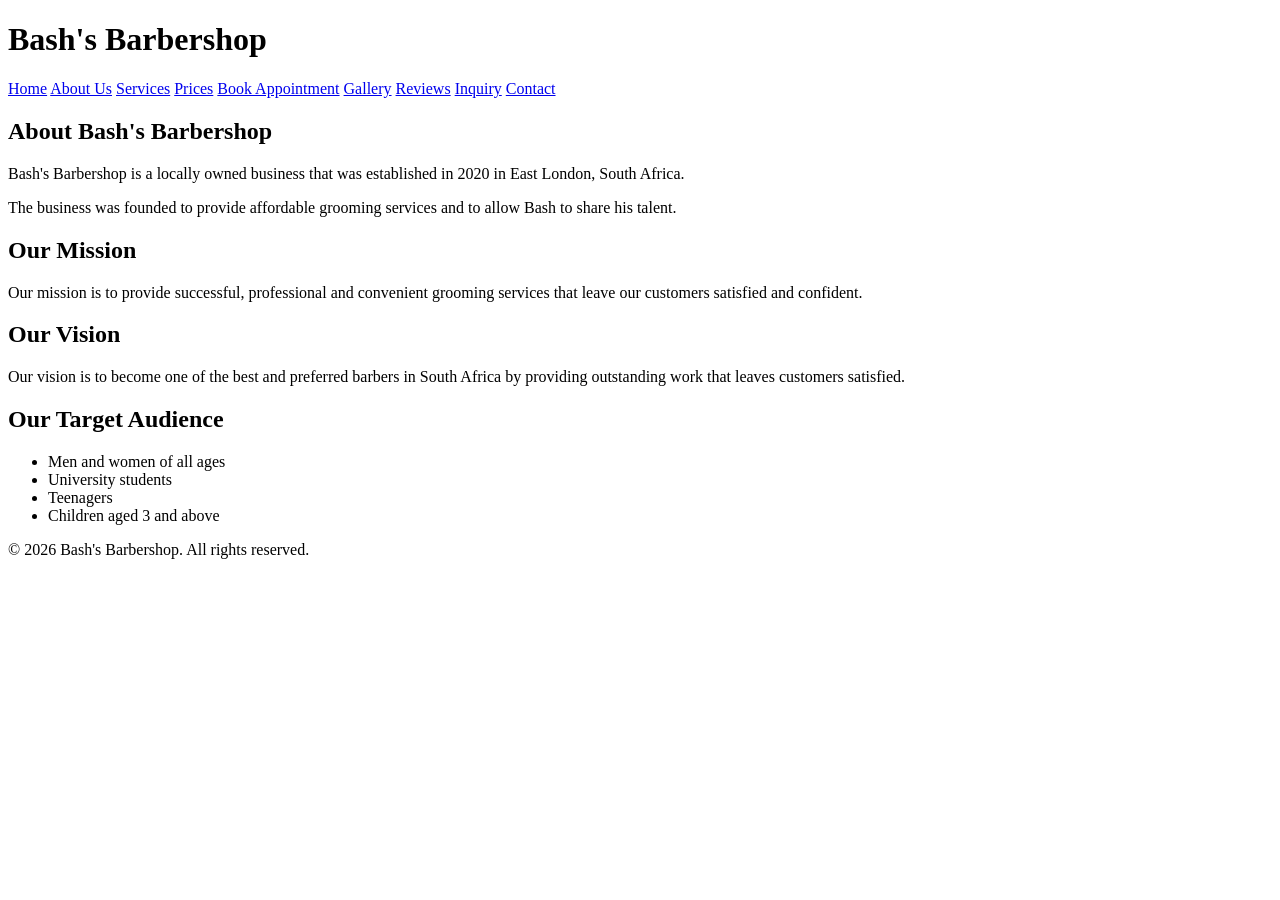
==== Pages/about.html @ 69f7e658 "fixed file paths" ====
<!DOCTYPE html>
<html lang="en">
<head>
    <meta charset="UTF-8">
    <meta name="viewport" content="width=device-width, initial-scale=1.0">
    <title>About Us | Bash's Barbershop</title>

    <link rel="stylesheet" href="../css/style.css">
</head>

<body>

    <header>
        <h1>Bash's Barbershop</h1>

        <nav>
            <a href="../index.html">Home</a>
            <a href="./about.html">About Us</a>
            <a href="./services.html">Services</a>
            <a href="./price.html">Prices</a>
            <a href="./appointment.html">Book Appointment</a>
            <a href="./gallery.html">Gallery</a>
            <a href="./reviews.html">Reviews</a>
            <a href="./inquiry.html">Inquiry</a>
            <a href="./contact.html">Contact</a>
        </nav>
    </header>

    <main>

        <section>
            <h2>About Bash's Barbershop</h2>

            <p>
                Bash's Barbershop is a locally owned business that was
                established in 2020 in East London, South Africa.
            </p>

            <p>
                The business was founded to provide affordable grooming
                services and to allow Bash to share his talent.
            </p>
        </section>

        <section>
            <h2>Our Mission</h2>

            <p>
                Our mission is to provide successful, professional and
                convenient grooming services that leave our customers
                satisfied and confident.
            </p>
        </section>

        <section>
            <h2>Our Vision</h2>

            <p>
                Our vision is to become one of the best and preferred
                barbers in South Africa by providing outstanding work
                that leaves customers satisfied.
            </p>
        </section>

        <section>
            <h2>Our Target Audience</h2>

            <ul>
                <li>Men and women of all ages</li>
                <li>University students</li>
                <li>Teenagers</li>
                <li>Children aged 3 and above</li>
            </ul>
        </section>

    </main>

    <footer>
        <p>&copy; 2026 Bash's Barbershop. All rights reserved.</p>
    </footer>

</body>
</html>
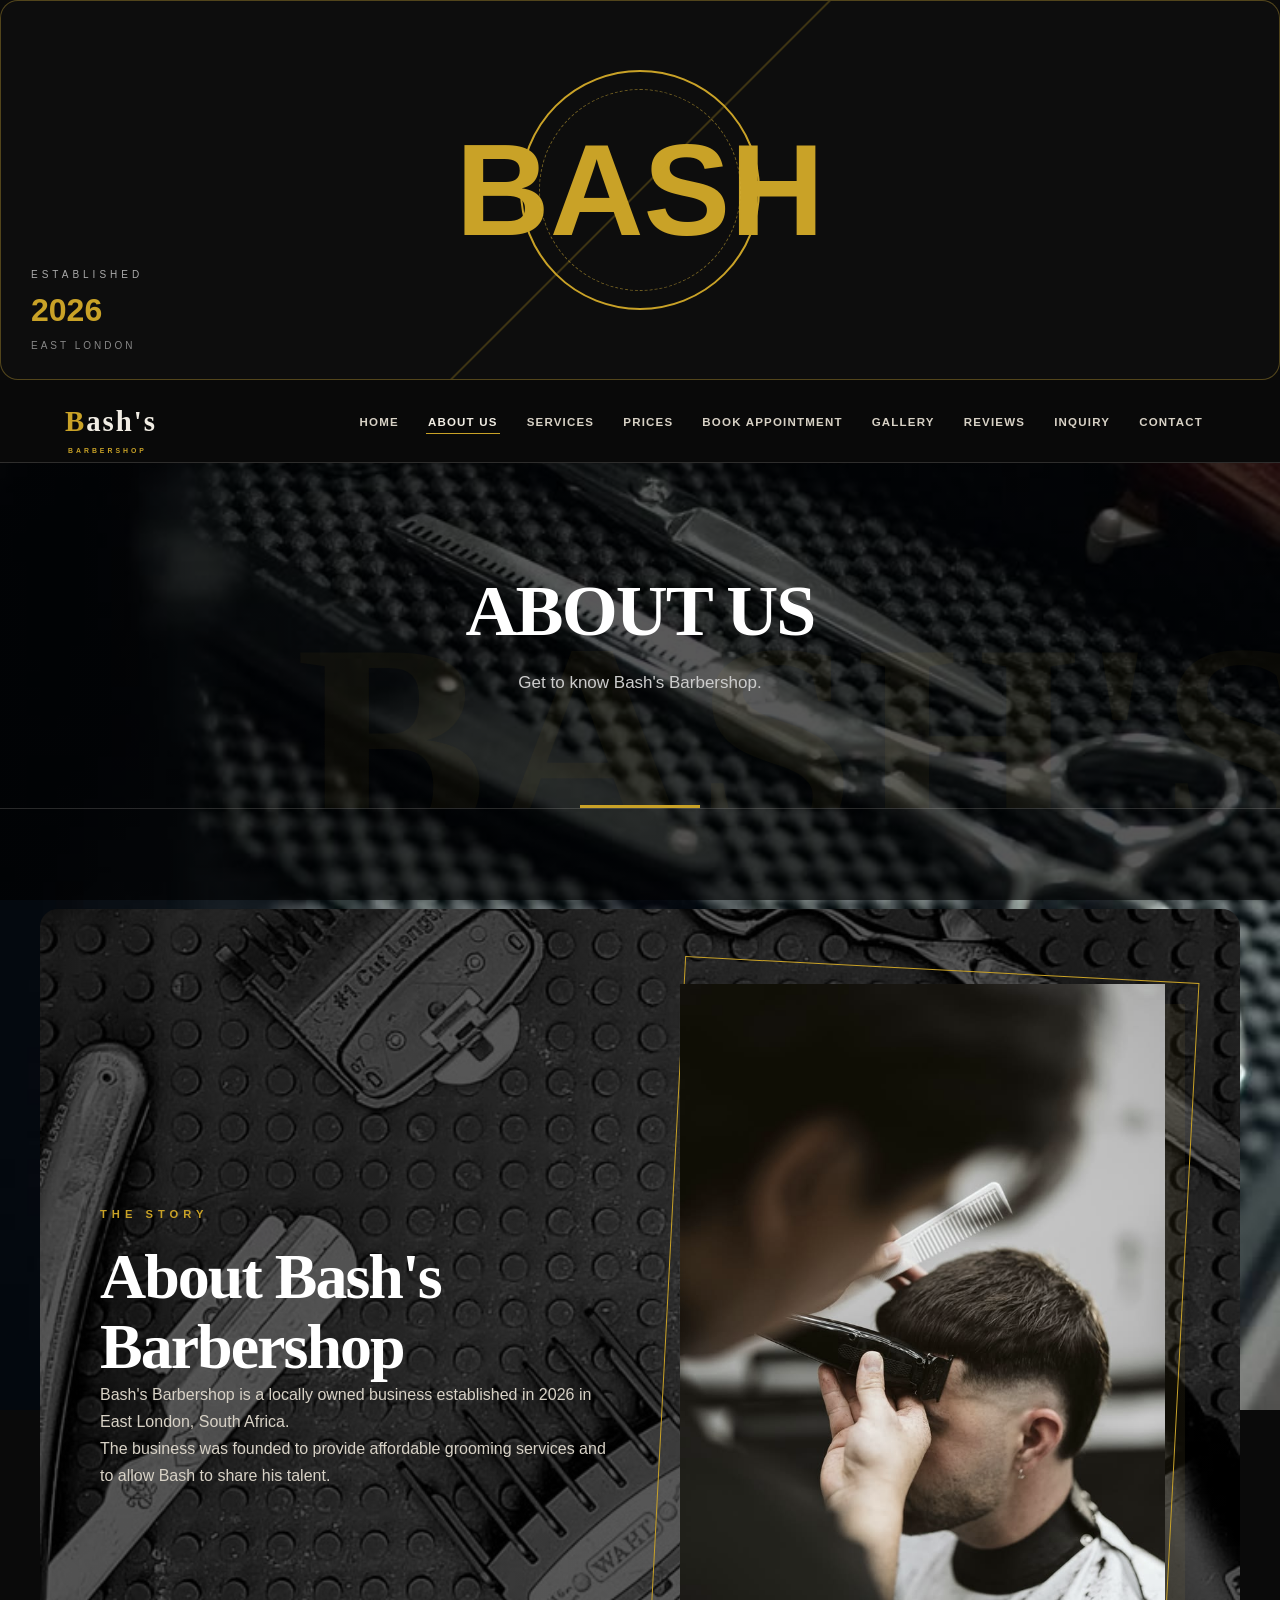
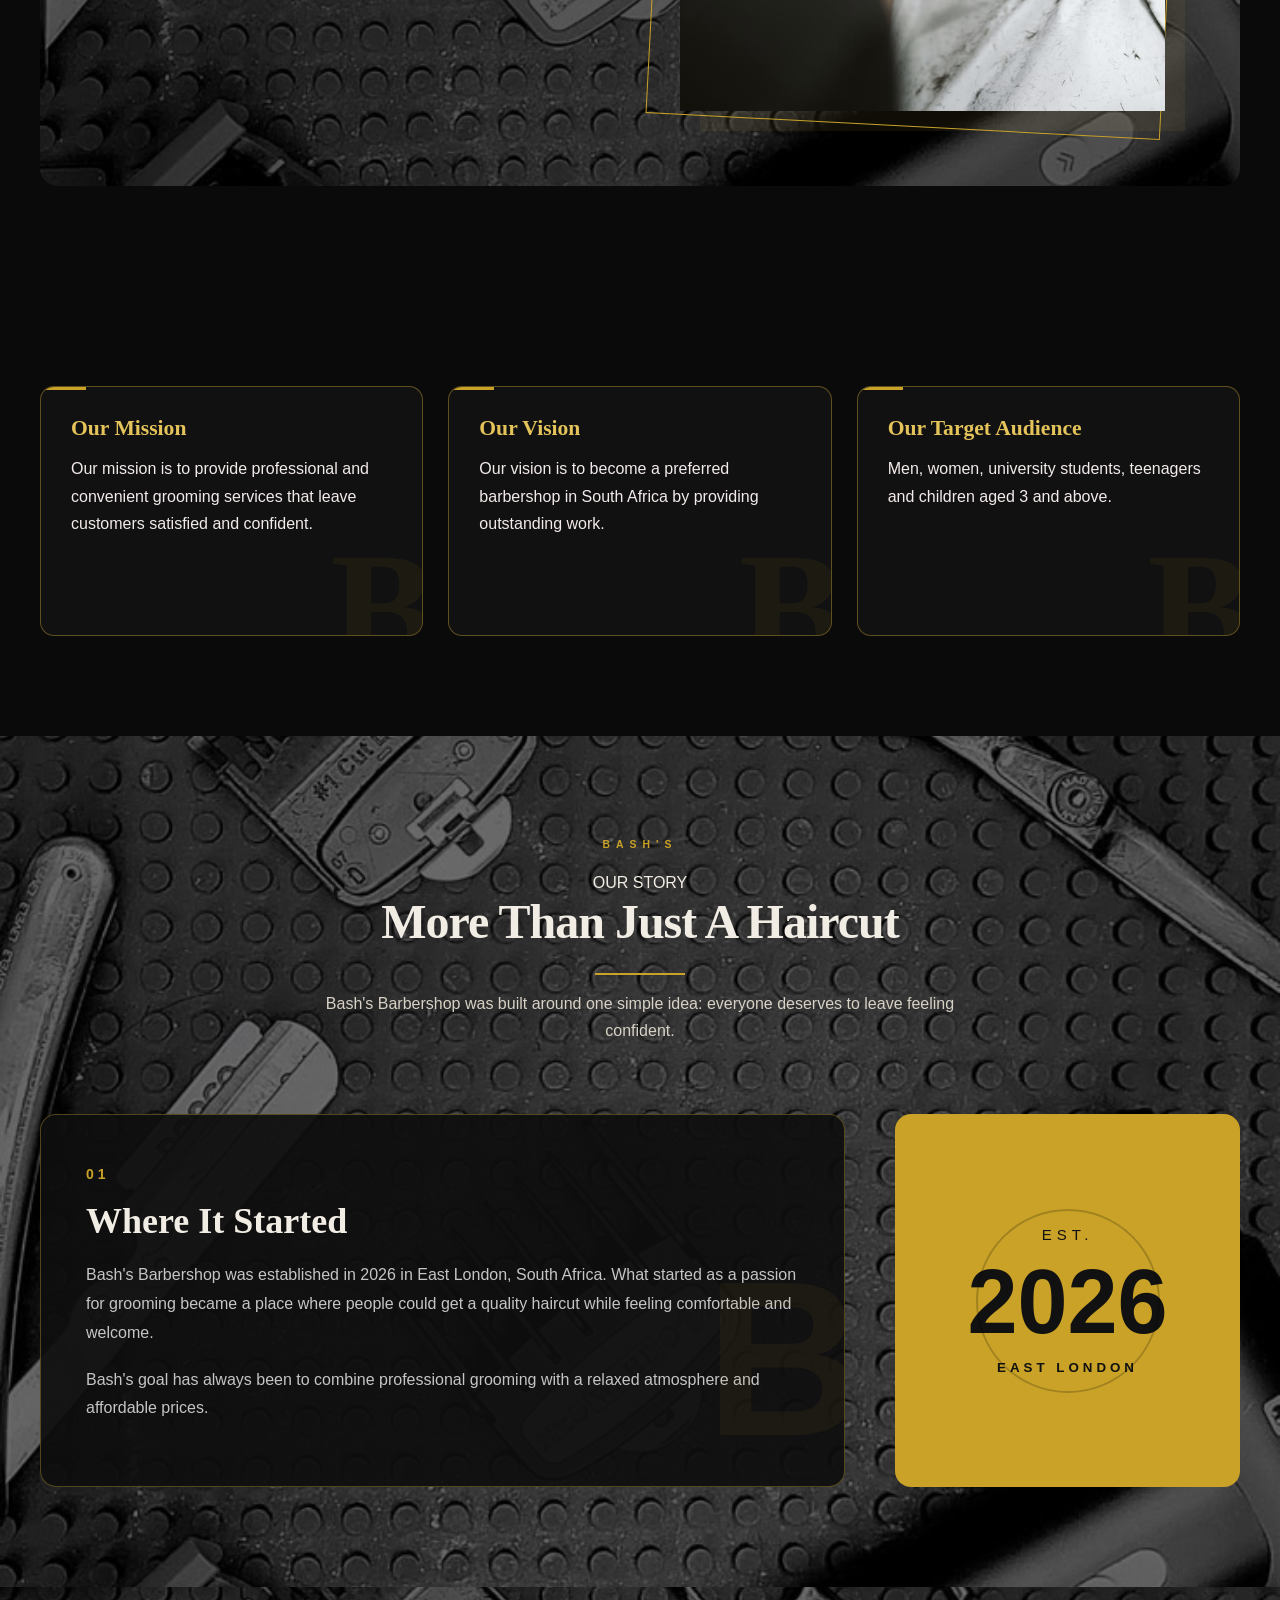
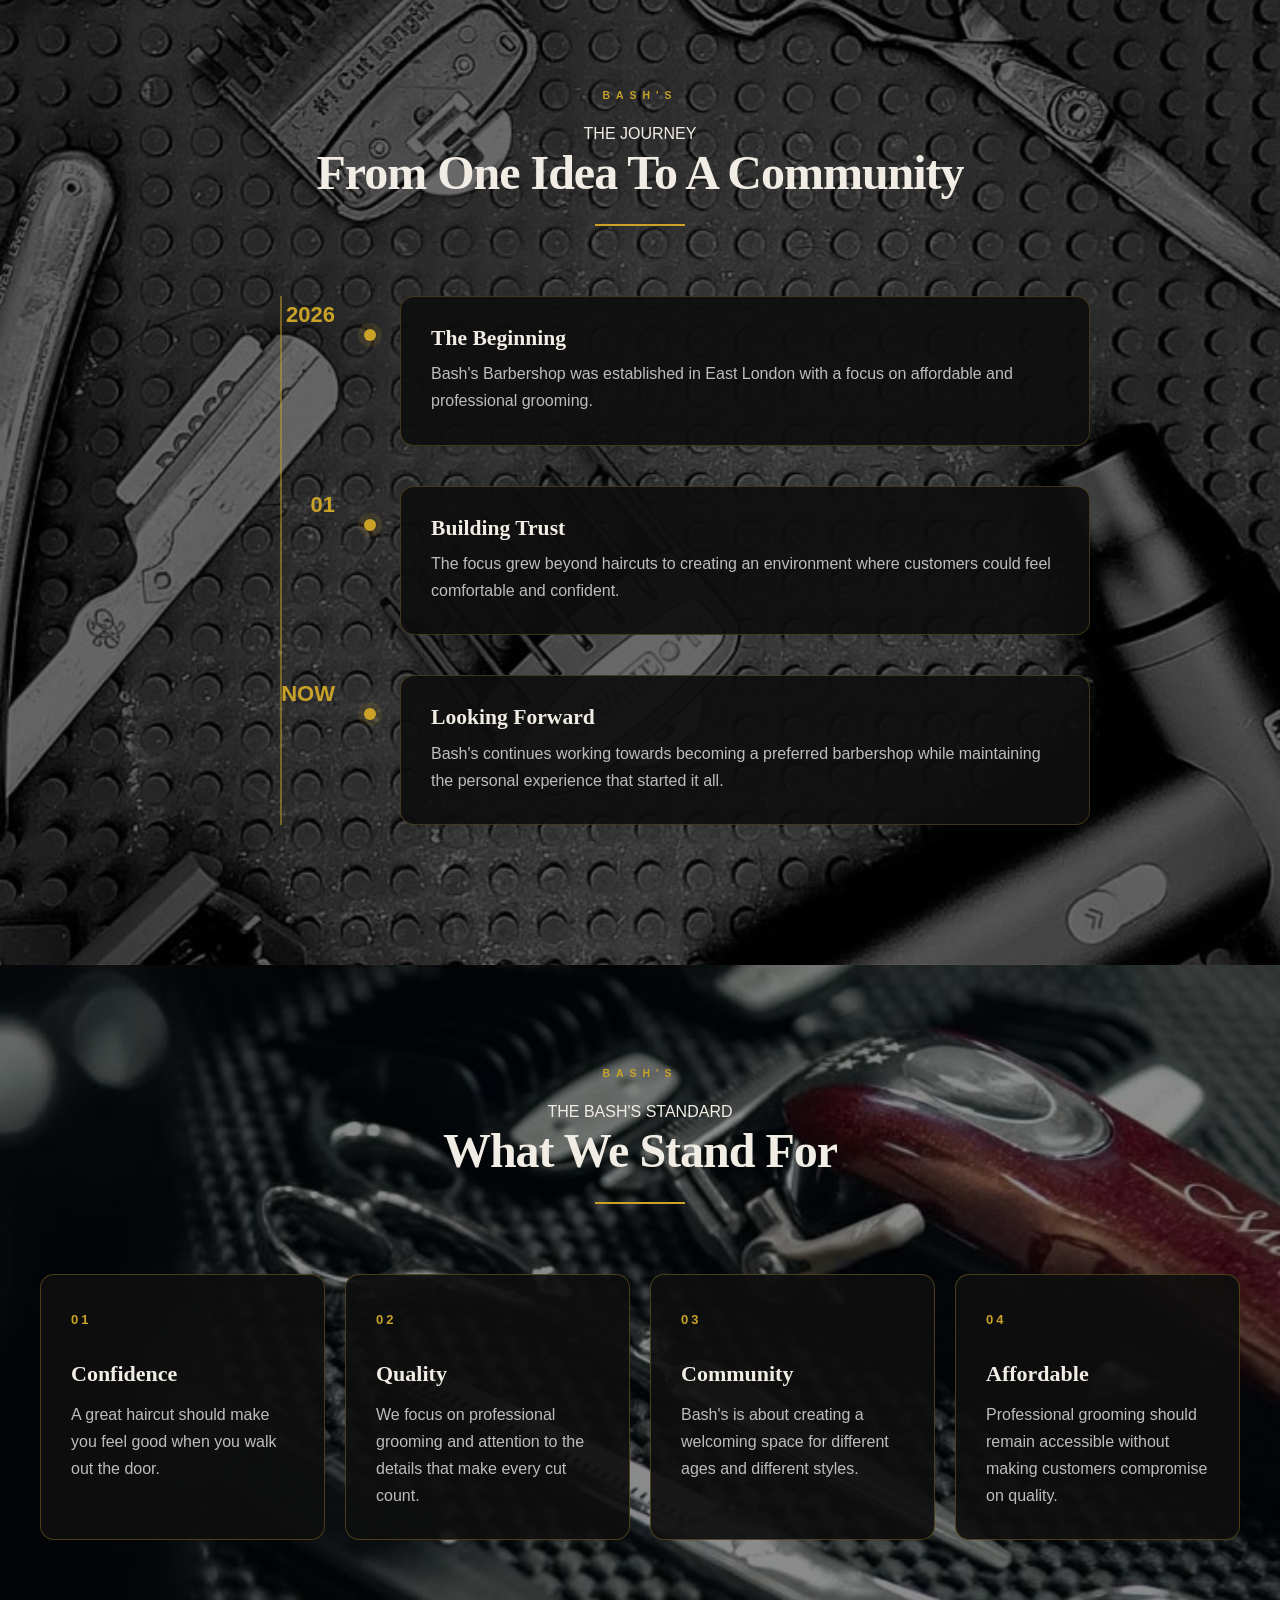
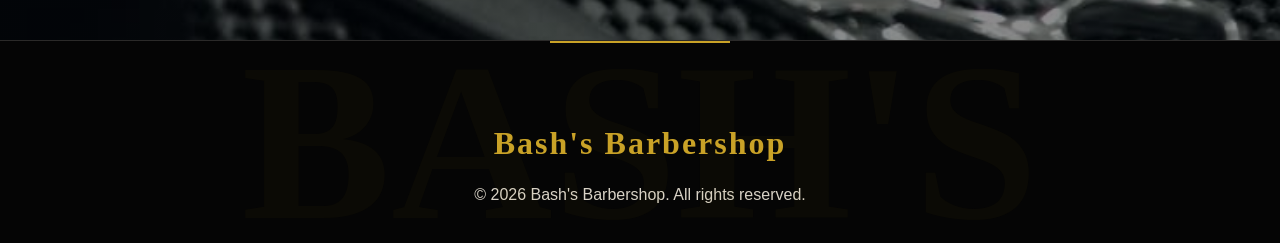
==== commit 287078a0: "Updated Bash's Barbershop website with complete styling, responsive layouts, page content, gallery, " ====
--- a/Pages/about.html
+++ b/Pages/about.html
@@ -1,82 +1,279 @@
+
 <!DOCTYPE html>
 <html lang="en">
+
 <head>
     <meta charset="UTF-8">
     <meta name="viewport" content="width=device-width, initial-scale=1.0">
+
     <title>About Us | Bash's Barbershop</title>
-
+    <div class="about-decoration">
+    <div class="decoration-circle">
+        <span>BASH</span>
+    </div>
+
+    <div class="decoration-line"></div>
+
+    <div class="decoration-text">
+        <span>ESTABLISHED</span>
+        <strong>2026</strong>
+        <small>EAST LONDON</small>
+    </div>
+</div>
+
+    <!-- External CSS stylesheet -->
     <link rel="stylesheet" href="../css/style.css">
 </head>
 
 <body>
 
-    <header>
-        <h1>Bash's Barbershop</h1>
-
-        <nav>
-            <a href="../index.html">Home</a>
-            <a href="./about.html">About Us</a>
-            <a href="./services.html">Services</a>
-            <a href="./price.html">Prices</a>
-            <a href="./appointment.html">Book Appointment</a>
-            <a href="./gallery.html">Gallery</a>
-            <a href="./reviews.html">Reviews</a>
-            <a href="./inquiry.html">Inquiry</a>
-            <a href="./contact.html">Contact</a>
+    <header class="site-header">
+
+        <nav class="navbar">
+
+            <a href="../index.html" class="logo">Bash's</a>
+
+            <ul class="nav-links">
+                <li><a href="../index.html">Home</a></li>
+                <li><a href="about.html" class="active">About Us</a></li>
+                <li><a href="services.html">Services</a></li>
+                <li><a href="price.html">Prices</a></li>
+                <li><a href="appointment.html">Book Appointment</a></li>
+                <li><a href="gallery.html">Gallery</a></li>
+                <li><a href="reviews.html">Reviews</a></li>
+                <li><a href="inquiry.html">Inquiry</a></li>
+                <li><a href="contact.html">Contact</a></li>
+            </ul>
+
         </nav>
+
     </header>
 
+
     <main>
 
-        <section>
-            <h2>About Bash's Barbershop</h2>
-
+        <section class="page-banner">
+            <h1>About Us</h1>
+            <p>Get to know Bash's Barbershop.</p>
+        </section>
+
+
+        <section class="section-dark">
+
+            <div class="container about-layout">
+
+                <div>
+                    <h2>About Bash's Barbershop</h2>
+
+                    <p>
+                        Bash's Barbershop is a locally owned business
+                        established in 2026 in East London, South Africa.
+                    </p>
+
+                    <p>
+                        The business was founded to provide affordable
+                        grooming services and to allow Bash to share
+                        his talent.
+                    </p>
+                </div>
+
+                <div class="about-image">
+                    <img src="../Assets/haircut10.jpg"
+                         alt="A hairstyle created at Bash's Barbershop">
+                </div>
+
+            </div>
+
+        </section>
+
+
+        <section class="section-light">
+
+            <div class="container card-grid">
+
+                <article class="card">
+                    <h3>Our Mission</h3>
+                    <p>
+                        Our mission is to provide professional and
+                        convenient grooming services that leave
+                        customers satisfied and confident.
+                    </p>
+                </article>
+
+                <article class="card">
+                    <h3>Our Vision</h3>
+                    <p>
+                        Our vision is to become a preferred barbershop
+                        in South Africa by providing outstanding work.
+                    </p>
+                </article>
+
+                <article class="card">
+                    <h3>Our Target Audience</h3>
+                    <p>
+                        Men, women, university students, teenagers
+                        and children aged 3 and above.
+                    </p>
+                </article>
+
+            </div>
+
+        </section>
+
+    </main>
+<!-- Bash's Story -->
+<section class="story-section">
+    <div class="container">
+
+        <div class="section-heading">
+            <span>OUR STORY</span>
+            <h2>More Than Just A Haircut</h2>
             <p>
-                Bash's Barbershop is a locally owned business that was
-                established in 2020 in East London, South Africa.
+                Bash's Barbershop was built around one simple idea:
+                everyone deserves to leave feeling confident.
             </p>
-
-            <p>
-                The business was founded to provide affordable grooming
-                services and to allow Bash to share his talent.
-            </p>
-        </section>
-
-        <section>
-            <h2>Our Mission</h2>
-
-            <p>
-                Our mission is to provide successful, professional and
-                convenient grooming services that leave our customers
-                satisfied and confident.
-            </p>
-        </section>
-
-        <section>
-            <h2>Our Vision</h2>
-
-            <p>
-                Our vision is to become one of the best and preferred
-                barbers in South Africa by providing outstanding work
-                that leaves customers satisfied.
-            </p>
-        </section>
-
-        <section>
-            <h2>Our Target Audience</h2>
-
-            <ul>
-                <li>Men and women of all ages</li>
-                <li>University students</li>
-                <li>Teenagers</li>
-                <li>Children aged 3 and above</li>
-            </ul>
-        </section>
-
-    </main>
+        </div>
+
+        <div class="story-grid">
+
+            <div class="story-text">
+                <span class="story-number">01</span>
+                <h3>Where It Started</h3>
+                <p>
+                    Bash's Barbershop was established in 2026 in East London,
+                    South Africa. What started as a passion for grooming became
+                    a place where people could get a quality haircut while
+                    feeling comfortable and welcome.
+                </p>
+
+                <p>
+                    Bash's goal has always been to combine professional
+                    grooming with a relaxed atmosphere and affordable prices.
+                </p>
+            </div>
+
+            <div class="story-highlight">
+                <span>EST.</span>
+                <strong>2026</strong>
+                <small>EAST LONDON</small>
+            </div>
+
+        </div>
+    </div>
+</section>
+
+
+<!-- Our Journey -->
+<section class="journey-section">
+    <div class="container">
+
+        <div class="section-heading">
+            <span>THE JOURNEY</span>
+            <h2>From One Idea To A Community</h2>
+        </div>
+
+        <div class="timeline">
+
+            <div class="timeline-item">
+                <div class="timeline-year">2026</div>
+                <div class="timeline-content">
+                    <h3>The Beginning</h3>
+                    <p>
+                        Bash's Barbershop was established in East London
+                        with a focus on affordable and professional grooming.
+                    </p>
+                </div>
+            </div>
+
+            <div class="timeline-item">
+                <div class="timeline-year">01</div>
+                <div class="timeline-content">
+                    <h3>Building Trust</h3>
+                    <p>
+                        The focus grew beyond haircuts to creating an
+                        environment where customers could feel comfortable
+                        and confident.
+                    </p>
+                </div>
+            </div>
+
+            <div class="timeline-item">
+                <div class="timeline-year">NOW</div>
+                <div class="timeline-content">
+                    <h3>Looking Forward</h3>
+                    <p>
+                        Bash's continues working towards becoming a preferred
+                        barbershop while maintaining the personal experience
+                        that started it all.
+                    </p>
+                </div>
+            </div>
+
+        </div>
+    </div>
+</section>
+
+
+<!-- What We Stand For -->
+<section class="values-section">
+    <div class="container">
+
+        <div class="section-heading">
+            <span>THE BASH'S STANDARD</span>
+            <h2>What We Stand For</h2>
+        </div>
+
+        <div class="values-grid">
+
+            <div class="value-card">
+                <span class="value-number">01</span>
+                <h3>Confidence</h3>
+                <p>
+                    A great haircut should make you feel good when you
+                    walk out the door.
+                </p>
+            </div>
+
+            <div class="value-card">
+                <span class="value-number">02</span>
+                <h3>Quality</h3>
+                <p>
+                    We focus on professional grooming and attention to
+                    the details that make every cut count.
+                </p>
+            </div>
+
+            <div class="value-card">
+                <span class="value-number">03</span>
+                <h3>Community</h3>
+                <p>
+                    Bash's is about creating a welcoming space for
+                    different ages and different styles.
+                </p>
+            </div>
+
+            <div class="value-card">
+                <span class="value-number">04</span>
+                <h3>Affordable</h3>
+                <p>
+                    Professional grooming should remain accessible
+                    without making customers compromise on quality.
+                </p>
+            </div>
+
+        </div>
+
+    </div>
+</section>
 
     <footer>
-        <p>&copy; 2026 Bash's Barbershop. All rights reserved.</p>
+
+        <div class="footer-logo">Bash's Barbershop</div>
+
+        <p>
+            &copy; 2026 Bash's Barbershop. All rights reserved.
+        </p>
+
     </footer>
 
 </body>
--- a/css/style.css
+++ b/css/style.css
@@ -0,0 +1,3241 @@
+/* ============================================================
+   BASH'S BARBERSHOP
+   CREATIVE EDITORIAL STYLESHEET
+   ============================================================ */
+
+
+/* ============================================================
+   01 — DESIGN SYSTEM
+   ============================================================ */
+
+:root {
+    --ink: #0a0a0a;
+    --ink-soft: #121212;
+    --ink-card: #191919;
+
+    --paper: #f1ede4;
+    --paper-soft: #d8d2c6;
+
+    --gold: #c9a227;
+    --gold-bright: #e4c35a;
+
+    --line: rgba(241, 237, 228, 0.16);
+    --line-gold: rgba(201, 162, 39, 0.45);
+
+    --max-width: 1200px;
+
+    --ease: cubic-bezier(0.22, 1, 0.36, 1);
+}
+
+
+/* ============================================================
+   02 — RESET
+   ============================================================ */
+
+* {
+    margin: 0;
+    padding: 0;
+    box-sizing: border-box;
+}
+
+html {
+    scroll-behavior: smooth;
+}
+
+body {
+    background: var(--ink);
+    color: var(--paper);
+    font-family: Arial, Helvetica, sans-serif;
+    line-height: 1.7;
+    overflow-x: hidden;
+}
+
+img {
+    display: block;
+    width: 100%;
+    max-width: 100%;
+}
+
+a {
+    color: inherit;
+    text-decoration: none;
+}
+
+ul {
+    list-style: none;
+}
+
+button,
+input,
+textarea,
+select {
+    font: inherit;
+}
+
+
+/* ============================================================
+   03 — TYPOGRAPHY
+   ============================================================ */
+
+h1,
+h2,
+h3 {
+    font-family: Georgia, "Times New Roman", serif;
+    line-height: 1.08;
+}
+
+h1 {
+    font-size: clamp(3.5rem, 9vw, 8.5rem);
+    font-weight: 700;
+    letter-spacing: -5px;
+    text-transform: uppercase;
+}
+
+h2 {
+    font-size: clamp(2.4rem, 5vw, 4.8rem);
+    letter-spacing: -2px;
+}
+
+h3 {
+    font-size: 1.35rem;
+}
+
+p {
+    color: var(--paper-soft);
+}
+
+
+/* ============================================================
+   04 — CUSTOM SCROLLBAR
+   ============================================================ */
+
+::-webkit-scrollbar {
+    width: 9px;
+}
+
+::-webkit-scrollbar-track {
+    background: var(--ink);
+}
+
+::-webkit-scrollbar-thumb {
+    background: var(--gold);
+}
+
+::-webkit-scrollbar-thumb:hover {
+    background: var(--gold-bright);
+}
+
+
+/* ============================================================
+   05 — HEADER
+   ============================================================ */
+
+.site-header {
+    position: sticky;
+    top: 0;
+    z-index: 1000;
+
+    background: rgba(10, 10, 10, 0.88);
+
+    backdrop-filter: blur(18px);
+
+    border-bottom: 1px solid var(--line);
+
+    transition: 0.3s ease;
+}
+
+.navbar {
+    max-width: var(--max-width);
+    min-height: 82px;
+
+    margin: auto;
+    padding: 14px 25px;
+
+    display: flex;
+    align-items: center;
+    justify-content: space-between;
+
+    gap: 30px;
+}
+
+
+/* ============================================================
+   06 — LOGO
+   ============================================================ */
+
+.logo {
+    position: relative;
+
+    color: var(--paper);
+
+    font-family: Georgia, "Times New Roman", serif;
+    font-size: 1.8rem;
+    font-weight: bold;
+
+    letter-spacing: 2px;
+
+    white-space: nowrap;
+}
+
+.logo::first-letter {
+    color: var(--gold);
+}
+
+.logo::after {
+    content: "BARBERSHOP";
+
+    position: absolute;
+
+    left: 3px;
+    bottom: -11px;
+
+    color: var(--gold);
+
+    font-family: Arial, Helvetica, sans-serif;
+    font-size: 0.43rem;
+    letter-spacing: 3px;
+}
+
+
+/* ============================================================
+   07 — NAVIGATION
+   ============================================================ */
+
+.nav-links {
+    display: flex;
+    align-items: center;
+    justify-content: flex-end;
+
+    flex-wrap: wrap;
+    gap: 5px;
+}
+
+.nav-links a {
+    position: relative;
+
+    padding: 10px 12px;
+
+    color: var(--paper-soft);
+
+    font-size: 0.72rem;
+    font-weight: bold;
+
+    letter-spacing: 1.2px;
+    text-transform: uppercase;
+
+    transition: 0.3s var(--ease);
+}
+
+.nav-links a::before {
+    content: "";
+
+    position: absolute;
+
+    left: 10px;
+    right: 10px;
+    bottom: 4px;
+
+    height: 1px;
+
+    background: var(--gold);
+
+    transform: scaleX(0);
+    transform-origin: right;
+
+    transition: transform 0.35s var(--ease);
+}
+
+.nav-links a:hover {
+    color: var(--gold-bright);
+}
+
+.nav-links a:hover::before,
+.nav-links a.active::before {
+    transform: scaleX(1);
+    transform-origin: left;
+}
+
+.nav-links a.active {
+    color: var(--paper);
+}
+
+
+/* ============================================================
+   08 — GENERAL SECTION
+   ============================================================ */
+
+section {
+    position: relative;
+    padding: 120px 25px;
+
+    overflow: hidden;
+}
+
+.container {
+    width: 100%;
+    max-width: var(--max-width);
+
+    margin: auto;
+}
+
+.section-dark {
+    background: var(--ink);
+}
+
+.section-light {
+    background: var(--ink-soft);
+}
+
+
+/* ============================================================
+   09 — SECTION HEADING
+   ============================================================ */
+
+.section-heading {
+    position: relative;
+
+    max-width: 850px;
+
+    margin: 0 auto 70px;
+
+    text-align: center;
+}
+
+.section-heading::before {
+    content: "BASH'S";
+
+    display: block;
+
+    margin-bottom: 15px;
+
+    color: var(--gold);
+
+    font-size: 0.65rem;
+    font-weight: bold;
+
+    letter-spacing: 6px;
+}
+
+.section-heading h2 {
+    position: relative;
+}
+
+.section-heading h2::after {
+    content: "";
+
+    display: block;
+
+    width: 90px;
+    height: 2px;
+
+    margin: 25px auto 0;
+
+    background: var(--gold);
+}
+
+.section-heading p {
+    max-width: 650px;
+
+    margin: 20px auto 0;
+}
+
+
+/* ============================================================
+   10 — HERO
+   ============================================================ */
+
+.hero {
+    position: relative;
+
+    min-height: calc(100vh - 82px);
+
+    display: flex;
+    align-items: center;
+
+    background:
+        radial-gradient(
+            circle at 80% 30%,
+            rgba(201, 162, 39, 0.16),
+            transparent 25%
+        ),
+        radial-gradient(
+            circle at 15% 80%,
+            rgba(201, 162, 39, 0.07),
+            transparent 25%
+        ),
+        var(--ink);
+
+    isolation: isolate;
+}
+
+
+/* Huge decorative number */
+
+.hero::before {
+    content: "01";
+
+    position: absolute;
+
+    right: -20px;
+    bottom: -100px;
+
+    color: rgba(241, 237, 228, 0.025);
+
+    font-family: Georgia, "Times New Roman", serif;
+    font-size: 35rem;
+    font-weight: bold;
+
+    line-height: 1;
+
+    pointer-events: none;
+}
+
+
+/* Diagonal barber-pole-inspired decoration */
+
+.hero::after {
+    content: "";
+
+    position: absolute;
+
+    right: 7%;
+    top: 12%;
+
+    width: 170px;
+    height: 500px;
+
+    background:
+        repeating-linear-gradient(
+            135deg,
+            transparent 0,
+            transparent 22px,
+            rgba(201, 162, 39, 0.12) 22px,
+            rgba(201, 162, 39, 0.12) 30px
+        );
+
+    transform: rotate(15deg);
+
+    pointer-events: none;
+}
+
+
+/* ============================================================
+   11 — HERO CONTENT
+   ============================================================ */
+
+.hero-content {
+    position: relative;
+
+    z-index: 2;
+
+    max-width: var(--max-width);
+
+    width: 100%;
+
+    margin: auto;
+}
+
+.hero-content::before {
+    content: "EST. 2020  /  EAST LONDON";
+
+    display: block;
+
+    margin-bottom: 25px;
+
+    color: var(--gold-bright);
+
+    font-size: 0.7rem;
+    font-weight: bold;
+
+    letter-spacing: 4px;
+}
+
+.hero h1 {
+    max-width: 1000px;
+
+    margin-bottom: 25px;
+}
+
+.hero h1 span {
+    color: var(--gold);
+}
+
+.hero p {
+    max-width: 620px;
+
+    font-size: 1.05rem;
+}
+
+.hero p:first-of-type {
+    color: var(--paper);
+}
+
+
+/* ============================================================
+   12 — HERO BUTTONS
+   ============================================================ */
+
+.btn {
+    position: relative;
+
+    display: inline-block;
+
+    margin-top: 22px;
+
+    padding: 15px 28px;
+
+    color: var(--ink);
+    background: var(--gold);
+
+    border: 1px solid var(--gold);
+
+    font-size: 0.75rem;
+    font-weight: bold;
+
+    letter-spacing: 1.5px;
+
+    text-transform: uppercase;
+
+    overflow: hidden;
+
+    transition: 0.4s var(--ease);
+}
+
+.btn::before {
+    content: "";
+
+    position: absolute;
+
+    left: -110%;
+    top: 0;
+
+    width: 100%;
+    height: 100%;
+
+    background: var(--paper);
+
+    transform: skewX(-20deg);
+
+    transition: left 0.45s var(--ease);
+
+    z-index: 0;
+}
+
+.btn:hover::before {
+    left: 100%;
+}
+
+.btn:hover {
+    color: var(--ink);
+
+    transform: translateY(-4px);
+
+    box-shadow:
+        0 15px 35px rgba(201, 162, 39, 0.18);
+}
+
+.btn {
+    isolation: isolate;
+}
+
+.btn:not(:empty) {
+    text-align: center;
+}
+
+.btn-outline {
+    color: var(--gold);
+
+    background: transparent;
+
+    margin-left: 10px;
+}
+
+.btn-outline::before {
+    background: var(--gold);
+}
+
+.btn-outline:hover {
+    color: var(--ink);
+}
+
+
+/* ============================================================
+   13 — CREATIVE CARDS
+   ============================================================ */
+
+.card-grid {
+    display: grid;
+
+    grid-template-columns: repeat(3, 1fr);
+
+    gap: 25px;
+}
+
+.card {
+    position: relative;
+
+    min-height: 250px;
+
+    padding: 35px 30px;
+
+    background:
+        linear-gradient(
+            145deg,
+            rgba(255,255,255,0.04),
+            rgba(255,255,255,0.015)
+        );
+
+    border: 1px solid var(--line);
+
+    overflow: hidden;
+
+    transition:
+        transform 0.45s var(--ease),
+        border-color 0.35s ease,
+        background 0.35s ease;
+}
+
+
+/* Number behind each card */
+
+.card::after {
+    content: "B";
+
+    position: absolute;
+
+    right: -15px;
+    bottom: -55px;
+
+    color: rgba(201, 162, 39, 0.07);
+
+    font-family: Georgia, "Times New Roman", serif;
+    font-size: 10rem;
+    font-weight: bold;
+
+    line-height: 1;
+
+    transition: 0.45s var(--ease);
+}
+
+.card:hover {
+    transform: translateY(-12px);
+
+    background:
+        linear-gradient(
+            145deg,
+            rgba(201,162,39,0.10),
+            rgba(255,255,255,0.025)
+        );
+
+    border-color: var(--line-gold);
+}
+
+.card:hover::after {
+    transform: rotate(-8deg) scale(1.1);
+}
+
+.card h3 {
+    position: relative;
+
+    z-index: 2;
+
+    margin-bottom: 15px;
+
+    color: var(--gold-bright);
+}
+
+.card p {
+    position: relative;
+
+    z-index: 2;
+}
+
+
+/* Gold corner */
+
+.card::before {
+    content: "";
+
+    position: absolute;
+
+    top: 0;
+    left: 0;
+
+    width: 45px;
+    height: 3px;
+
+    background: var(--gold);
+
+    transition: width 0.4s var(--ease);
+}
+
+.card:hover::before {
+    width: 100%;
+}
+
+
+/* ============================================================
+   14 — FEATURE LIST
+   ============================================================ */
+
+.feature-list {
+    max-width: 900px;
+
+    margin: auto;
+
+    display: grid;
+
+    grid-template-columns: repeat(2, 1fr);
+
+    gap: 12px;
+}
+
+.feature-list li {
+    position: relative;
+
+    padding: 18px 20px 18px 55px;
+
+    color: var(--paper);
+
+    background: rgba(255,255,255,0.025);
+
+    border-bottom: 1px solid var(--line);
+
+    transition: 0.35s var(--ease);
+}
+
+.feature-list li::before {
+    content: "✦";
+
+    position: absolute;
+
+    left: 20px;
+    top: 50%;
+
+    color: var(--gold);
+
+    transform: translateY(-50%);
+
+    transition: transform 0.3s ease;
+}
+
+.feature-list li:hover {
+    padding-left: 65px;
+
+    color: var(--gold-bright);
+
+    background: rgba(201,162,39,0.05);
+}
+
+.feature-list li:hover::before {
+    transform:
+        translateY(-50%)
+        rotate(90deg);
+}
+
+
+/* ============================================================
+   15 — PAGE BANNER
+   ============================================================ */
+
+.page-banner {
+    position: relative;
+
+    padding: 110px 25px;
+
+    text-align: center;
+
+    background:
+        linear-gradient(
+            135deg,
+            #090909,
+            #191919
+        );
+
+    border-bottom: 1px solid var(--line);
+
+    overflow: hidden;
+}
+
+.page-banner::before {
+    content: "BASH'S";
+
+    position: absolute;
+
+    right: -40px;
+    bottom: -80px;
+
+    color: rgba(201,162,39,0.045);
+
+    font-family: Georgia, "Times New Roman", serif;
+    font-size: 18rem;
+    font-weight: bold;
+
+    line-height: 1;
+
+    pointer-events: none;
+}
+
+.page-banner::after {
+    content: "";
+
+    position: absolute;
+
+    left: 50%;
+    bottom: 0;
+
+    width: 120px;
+    height: 3px;
+
+    background: var(--gold);
+
+    transform: translateX(-50%);
+}
+
+.page-banner h1 {
+    position: relative;
+
+    z-index: 2;
+
+    font-size: clamp(3rem, 8vw, 7rem);
+}
+
+.page-banner p {
+    position: relative;
+
+    z-index: 2;
+
+    margin-top: 18px;
+}
+
+
+/* ============================================================
+   16 — ABOUT
+   ============================================================ */
+
+.about-layout {
+    display: grid;
+
+    grid-template-columns: 1fr 1fr;
+
+    gap: 80px;
+
+    align-items: center;
+}
+
+.about-layout > div:first-child::before {
+    content: "THE STORY";
+
+    display: block;
+
+    margin-bottom: 18px;
+
+    color: var(--gold);
+
+    font-size: 0.7rem;
+    font-weight: bold;
+
+    letter-spacing: 5px;
+}
+
+.about-image {
+    position: relative;
+
+    padding: 15px;
+}
+
+.about-image::before {
+    content: "";
+
+    position: absolute;
+
+    inset: 0;
+
+    border: 1px solid var(--gold);
+
+    transform: rotate(3deg);
+
+    transition: transform 0.5s var(--ease);
+}
+
+.about-image:hover::before {
+    transform: rotate(-2deg);
+}
+
+.about-image img {
+    position: relative;
+
+    min-height: 400px;
+
+    object-fit: cover;
+
+    filter: grayscale(30%);
+
+    transition:
+        filter 0.5s ease,
+        transform 0.5s var(--ease);
+
+    box-shadow: 20px 20px 0 rgba(201,162,39,0.08);
+}
+
+.about-image:hover img {
+    filter: grayscale(0%);
+
+    transform: scale(1.02);
+}
+
+
+/* ============================================================
+   17 — PRICE LIST
+   ============================================================ */
+
+.price-list {
+    max-width: 950px;
+
+    margin: auto;
+
+    display: grid;
+
+    gap: 2px;
+}
+
+.price-item {
+    position: relative;
+
+    min-height: 90px;
+
+    padding: 22px 25px;
+
+    display: flex;
+
+    align-items: center;
+    justify-content: space-between;
+
+    gap: 25px;
+
+    background: var(--ink-card);
+
+    border-bottom: 1px solid var(--line);
+
+    transition: 0.35s var(--ease);
+
+    overflow: hidden;
+}
+
+.price-item::before {
+    content: "";
+
+    position: absolute;
+
+    left: 0;
+    top: 0;
+
+    width: 4px;
+    height: 100%;
+
+    background: var(--gold);
+
+    transform: translateX(-100%);
+
+    transition: transform 0.35s var(--ease);
+}
+
+.price-item:hover {
+    padding-left: 35px;
+
+    background: #202020;
+}
+
+.price-item:hover::before {
+    transform: translateX(0);
+}
+
+.price-item h3 {
+    color: var(--paper);
+
+    margin-bottom: 3px;
+}
+
+.price-item p {
+    margin: 0;
+
+    font-size: 0.88rem;
+}
+
+.price {
+    position: relative;
+
+    min-width: 85px;
+
+    padding: 7px 12px;
+
+    color: var(--ink);
+
+    background: var(--gold);
+
+    text-align: center;
+
+    font-size: 1rem;
+    font-weight: bold;
+
+    transition: 0.3s ease;
+}
+
+.price-item:hover .price {
+    background: var(--gold-bright);
+
+    transform: rotate(-3deg);
+}
+
+
+/* ============================================================
+   18 — GALLERY
+   ============================================================ */
+
+.gallery-grid {
+    display: grid;
+
+    grid-template-columns: repeat(3, 1fr);
+
+    gap: 15px;
+}
+
+
+/* Make the middle image visually different */
+
+.gallery-item:nth-child(2) {
+    transform: translateY(45px);
+}
+
+.gallery-item {
+    position: relative;
+
+    overflow: hidden;
+
+    border: 1px solid var(--line);
+
+    background: var(--ink-card);
+
+    transition: 0.45s var(--ease);
+}
+
+.gallery-item:hover {
+    border-color: var(--gold);
+
+    transform: translateY(-8px);
+}
+
+.gallery-item:nth-child(2):hover {
+    transform: translateY(35px);
+}
+
+.gallery-item::before {
+    content: "VIEW";
+
+    position: absolute;
+
+    left: 50%;
+    top: 50%;
+
+    z-index: 3;
+
+    width: 70px;
+    height: 70px;
+
+    display: flex;
+    align-items: center;
+    justify-content: center;
+
+    color: var(--gold);
+
+    border: 1px solid var(--gold);
+    border-radius: 50%;
+
+    font-size: 0.6rem;
+    font-weight: bold;
+
+    letter-spacing: 2px;
+
+    opacity: 0;
+
+    transform:
+        translate(-50%, -50%)
+        scale(0.5);
+
+    transition: 0.4s var(--ease);
+}
+
+.gallery-item::after {
+    content: "";
+
+    position: absolute;
+
+    inset: 0;
+
+    background:
+        linear-gradient(
+            to top,
+            rgba(0,0,0,0.8),
+            transparent 55%
+        );
+
+    opacity: 0.7;
+
+    transition: 0.4s ease;
+}
+
+.gallery-item:hover::before {
+    opacity: 1;
+
+    transform:
+        translate(-50%, -50%)
+        scale(1);
+}
+
+.gallery-item:hover::after {
+    background: rgba(0,0,0,0.55);
+}
+
+.gallery-item img {
+    height: 390px;
+
+    object-fit: cover;
+
+    transition:
+        transform 0.8s var(--ease),
+        filter 0.6s ease;
+}
+
+.gallery-item:hover img {
+    transform: scale(1.1);
+
+    filter: grayscale(80%) brightness(0.65);
+}
+
+
+/* ============================================================
+   19 — FORMS
+   ============================================================ */
+
+.form-container {
+    position: relative;
+
+    max-width: 850px;
+
+    margin: auto;
+
+    padding: 50px;
+
+    background:
+        linear-gradient(
+            145deg,
+            #1b1b1b,
+            #101010
+        );
+
+    border: 1px solid var(--line);
+
+    box-shadow:
+        25px 25px 0 rgba(201,162,39,0.05);
+}
+
+.form-container::before {
+    content: "B";
+
+    position: absolute;
+
+    right: 20px;
+    top: -45px;
+
+    color: rgba(201,162,39,0.08);
+
+    font-family: Georgia, "Times New Roman", serif;
+    font-size: 12rem;
+
+    pointer-events: none;
+}
+
+.form-group {
+    position: relative;
+
+    margin-bottom: 25px;
+}
+
+.form-group label {
+    display: block;
+
+    margin-bottom: 8px;
+
+    color: var(--paper);
+
+    font-size: 0.75rem;
+    font-weight: bold;
+
+    letter-spacing: 1.5px;
+    text-transform: uppercase;
+}
+
+.form-group input,
+.form-group textarea,
+.form-group select {
+    width: 100%;
+
+    padding: 15px 14px;
+
+    color: var(--paper);
+
+    background: #0b0b0b;
+
+    border: 1px solid #333;
+
+    outline: none;
+
+    transition: 0.35s ease;
+}
+
+.form-group textarea {
+    min-height: 160px;
+
+    resize: vertical;
+}
+
+.form-group input::placeholder,
+.form-group textarea::placeholder {
+    color: #666;
+}
+
+.form-group input:hover,
+.form-group textarea:hover,
+.form-group select:hover {
+    border-color: #666;
+}
+
+.form-group input:focus,
+.form-group textarea:focus,
+.form-group select:focus {
+    border-color: var(--gold);
+
+    background: #101010;
+
+    box-shadow:
+        inset 4px 0 0 var(--gold),
+        0 0 25px rgba(201,162,39,0.05);
+}
+
+
+/* ============================================================
+   20 — CONTACT
+   ============================================================ */
+
+.contact-grid {
+    display: grid;
+
+    grid-template-columns: repeat(2, 1fr);
+
+    gap: 18px;
+}
+
+.contact-card {
+    position: relative;
+
+    padding: 35px;
+
+    background: var(--ink-card);
+
+    border: 1px solid var(--line);
+
+    overflow: hidden;
+
+    transition: 0.4s var(--ease);
+}
+
+.contact-card::before {
+    content: "+";
+
+    position: absolute;
+
+    right: 20px;
+    top: 10px;
+
+    color: rgba(201,162,39,0.15);
+
+    font-size: 5rem;
+    font-weight: 100;
+
+    transition: 0.4s ease;
+}
+
+.contact-card:hover {
+    border-color: var(--gold);
+
+    transform: translateY(-7px);
+}
+
+.contact-card:hover::before {
+    color: rgba(201,162,39,0.35);
+
+    transform: rotate(45deg);
+}
+
+.contact-card h3 {
+    position: relative;
+
+    z-index: 2;
+
+    margin-bottom: 15px;
+
+    color: var(--gold-bright);
+}
+
+.contact-card p {
+    position: relative;
+
+    z-index: 2;
+}
+
+
+/* ============================================================
+   21 — REVIEWS
+   ============================================================ */
+
+.review-card {
+    position: relative;
+
+    padding: 40px 35px;
+
+    background:
+        linear-gradient(
+            145deg,
+            #1c1c1c,
+            #121212
+        );
+
+    border: 1px solid var(--line);
+
+    overflow: hidden;
+
+    transition: 0.4s var(--ease);
+}
+
+.review-card::before {
+    content: "“";
+
+    position: absolute;
+
+    right: 20px;
+    top: -20px;
+
+    color: rgba(201,162,39,0.12);
+
+    font-family: Georgia, "Times New Roman", serif;
+    font-size: 9rem;
+
+    line-height: 1;
+}
+
+.review-card:hover {
+    border-color: var(--gold);
+
+    transform: translateY(-8px);
+}
+
+.stars {
+    position: relative;
+
+    z-index: 2;
+
+    margin-bottom: 15px;
+
+    color: var(--gold-bright);
+
+    font-size: 1rem;
+
+    letter-spacing: 4px;
+}
+
+
+/* ============================================================
+   22 — FOOTER
+   ============================================================ */
+
+footer {
+    position: relative;
+
+    padding: 75px 25px 35px;
+
+    text-align: center;
+
+    background: #050505;
+
+    border-top: 1px solid var(--line);
+
+    overflow: hidden;
+}
+
+footer::before {
+    content: "";
+
+    position: absolute;
+
+    left: 50%;
+    top: 0;
+
+    width: 180px;
+    height: 2px;
+
+    background: var(--gold);
+
+    transform: translateX(-50%);
+}
+
+footer::after {
+    content: "BASH'S";
+
+    position: absolute;
+
+    left: 50%;
+    bottom: -90px;
+
+    color: rgba(201,162,39,0.035);
+
+    font-family: Georgia, "Times New Roman", serif;
+    font-size: 14rem;
+    font-weight: bold;
+
+    transform: translateX(-50%);
+
+    white-space: nowrap;
+
+    pointer-events: none;
+}
+
+.footer-logo {
+    position: relative;
+
+    z-index: 2;
+
+    margin-bottom: 10px;
+
+    color: var(--gold);
+
+    font-family: Georgia, "Times New Roman", serif;
+    font-size: 2rem;
+    font-weight: bold;
+
+    letter-spacing: 2px;
+}
+
+.footer-links {
+    position: relative;
+
+    z-index: 2;
+
+    display: flex;
+
+    justify-content: center;
+
+    flex-wrap: wrap;
+
+    gap: 25px;
+
+    margin: 25px 0;
+}
+
+.footer-links a {
+    color: #888;
+
+    font-size: 0.8rem;
+
+    text-transform: uppercase;
+    letter-spacing: 1px;
+
+    transition: 0.3s ease;
+}
+
+.footer-links a:hover {
+    color: var(--gold);
+}
+
+
+/* ============================================================
+   23 — FOCUS / ACCESSIBILITY
+   ============================================================ */
+
+a:focus-visible,
+button:focus-visible,
+input:focus-visible,
+textarea:focus-visible,
+select:focus-visible {
+    outline: 2px solid var(--gold-bright);
+
+    outline-offset: 4px;
+}
+
+button:hover {
+    cursor: pointer;
+}
+
+
+/* ============================================================
+   24 — ANIMATION
+   ============================================================ */
+
+@keyframes reveal {
+    from {
+        opacity: 0;
+        transform: translateY(25px);
+    }
+
+    to {
+        opacity: 1;
+        transform: translateY(0);
+    }
+}
+
+.hero-content {
+    animation: reveal 1s var(--ease) both;
+}
+
+
+/* ============================================================
+   25 — LARGE TABLETS
+   ============================================================ */
+
+@media (max-width: 1000px) {
+
+    .navbar {
+        flex-direction: column;
+
+        padding-top: 20px;
+        padding-bottom: 20px;
+    }
+
+    .nav-links {
+        justify-content: center;
+    }
+
+    .card-grid {
+        grid-template-columns: repeat(2, 1fr);
+    }
+
+    .about-layout {
+        grid-template-columns: 1fr;
+
+        gap: 60px;
+    }
+
+    .about-image {
+        max-width: 750px;
+
+        margin: auto;
+    }
+
+    .contact-grid {
+        grid-template-columns: 1fr 1fr;
+    }
+
+    .gallery-grid {
+        grid-template-columns: repeat(2, 1fr);
+    }
+
+    .gallery-item:nth-child(2) {
+        transform: none;
+    }
+
+    .gallery-item:nth-child(2):hover {
+        transform: translateY(-8px);
+    }
+}
+
+
+/* ============================================================
+   26 — MOBILE
+   ============================================================ */
+
+@media (max-width: 650px) {
+
+    section {
+        padding: 75px 18px;
+    }
+
+    h1 {
+        letter-spacing: -2px;
+    }
+
+    h2 {
+        letter-spacing: -1px;
+    }
+
+
+    /* NAV */
+
+    .navbar {
+        padding: 18px 12px;
+
+        gap: 20px;
+    }
+
+    .logo {
+        font-size: 1.5rem;
+    }
+
+    .nav-links {
+        width: 100%;
+
+        justify-content: center;
+
+        gap: 2px;
+    }
+
+    .nav-links a {
+        padding: 7px 7px;
+
+        font-size: 0.61rem;
+
+        letter-spacing: 0.5px;
+    }
+
+
+    /* HERO */
+
+
+    .hero {
+        min-height: 80vh;
+
+        padding: 75px 18px;
+
+        text-align: left;
+    }
+
+    .hero::before {
+        right: -90px;
+        bottom: -30px;
+
+        font-size: 18rem;
+    }
+
+    .hero::after {
+        right: -60px;
+
+        width: 100px;
+        height: 350px;
+    }
+
+    .hero-content::before {
+        font-size: 0.58rem;
+
+        letter-spacing: 2px;
+    }
+
+    .hero h1 {
+        font-size: clamp(3rem, 16vw, 5rem);
+    }
+
+    .hero p {
+        font-size: 0.92rem;
+    }
+
+
+    /* BUTTONS */
+
+    .btn {
+        display: block;
+
+        width: 100%;
+
+        text-align: center;
+    }
+
+    .btn-outline {
+        margin-left: 0;
+    }
+
+
+    /* CARDS */
+
+    .card-grid {
+        grid-template-columns: 1fr;
+    }
+
+    .card {
+        min-height: 210px;
+    }
+
+
+    /* FEATURES */
+
+    .feature-list {
+        grid-template-columns: 1fr;
+    }
+
+
+    /* PAGE BANNER */
+
+    .page-banner {
+        padding: 80px 18px;
+    }
+
+    .page-banner h1 {
+        font-size: clamp(3rem, 14vw, 5rem);
+    }
+
+    .page-banner::before {
+        font-size: 9rem;
+    }
+
+
+    /* ABOUT */
+
+    .about-image img {
+        min-height: 300px;
+    }
+
+
+    /* PRICE */
+
+    .price-item {
+        align-items: flex-start;
+
+        flex-direction: column;
+
+        gap: 12px;
+
+        padding: 22px 20px;
+    }
+
+    .price {
+        min-width: 75px;
+    }
+
+
+    /* GALLERY */
+
+    .gallery-grid {
+        grid-template-columns: 1fr;
+
+        gap: 15px;
+    }
+
+    .gallery-item:nth-child(2) {
+        transform: none;
+    }
+
+    .gallery-item:nth-child(2):hover {
+        transform: translateY(-8px);
+    }
+
+    .gallery-item img {
+        height: 330px;
+    }
+
+
+    /* FORM */
+
+    .form-container {
+        padding: 30px 20px;
+
+        box-shadow:
+            12px 12px 0 rgba(201,162,39,0.05);
+    }
+
+
+    /* CONTACT */
+
+    .contact-grid {
+        grid-template-columns: 1fr;
+    }
+
+
+    /* FOOTER */
+
+    footer {
+        padding: 60px 18px 30px;
+    }
+
+    .footer-links {
+        gap: 14px;
+    }
+}
+
+
+/* ============================================================
+   27 — VERY SMALL PHONES
+   ============================================================ */
+
+@media (max-width: 400px) {
+
+    .nav-links a {
+        padding: 6px 5px;
+
+        font-size: 0.56rem;
+    }
+
+    .hero h1 {
+        font-size: 2.7rem;
+    }
+
+    .form-container {
+        padding: 25px 15px;
+    }
+
+    .card {
+        padding: 28px 22px;
+    }
+}
+
+
+/* ============================================================
+   28 — REDUCED MOTION
+   ============================================================ */
+
+@media (prefers-reduced-motion: reduce) {
+
+    html {
+        scroll-behavior: auto;
+    }
+
+    *,
+    *::before,
+    *::after {
+        animation-duration: 0.01ms !important;
+        animation-iteration-count: 1 !important;
+        transition-duration: 0.01ms !important;
+    }
+}
+/* ENTIRE HOME PAGE */
+main {
+    background-image:
+        linear-gradient(rgba(0, 0, 0, 0.65), rgba(0, 0, 0, 0.65)),
+        url("../Assets/background2.jpg") !important;
+
+    background-size: cover !important;
+    background-position: center !important;
+    background-repeat: no-repeat !important;
+    background-attachment: fixed !important;
+}
+
+/* Don't let sections hide the image */
+main section {
+    background: transparent !important;
+}
+.card {
+    background: #111111;
+    border: 1px solid rgba(212, 175, 55, 0.4);
+    border-radius: 14px;
+    padding: 30px;
+}
+ /* WHY CHOOSE BASH'S - CARD BLOCKS */
+
+.feature-list {
+    display: grid;
+    grid-template-columns: repeat(2, 1fr);
+    gap: 20px;
+    margin-top: 30px;
+}
+
+.feature-list li {
+    background: rgba(15, 15, 15, 0.92);
+    border: 1px solid rgba(212, 175, 55, 0.35);
+    border-radius: 14px;
+    padding: 25px;
+    list-style: none;
+    transition: all 0.3s ease;
+}
+
+/* Hover effect */
+.feature-list li:hover {
+    transform: translateY(-5px);
+    border-color: #d4af37;
+    box-shadow: 0 10px 30px rgba(0, 0, 0, 0.4);
+}
+
+/* Gold star/icon */
+.feature-list li::before {
+    color: #d4af37;
+}
+@media (max-width: 650px) {
+    .feature-list {
+        grid-template-columns: 1fr;
+    }
+}
+/* =========================================
+   ABOUT PAGE - CREATIVE SECTIONS
+   ========================================= */
+
+.story-section,
+.journey-section,
+.values-section {
+    padding: 100px 0;
+}
+
+/* Story */
+
+.story-grid {
+    display: grid;
+    grid-template-columns: 1.4fr 0.6fr;
+    gap: 50px;
+    align-items: stretch;
+    margin-top: 50px;
+}
+
+.story-text {
+    position: relative;
+    background: rgba(15, 15, 15, 0.92);
+    border: 1px solid rgba(212, 175, 55, 0.35);
+    padding: 45px;
+    border-radius: 16px;
+    overflow: hidden;
+}
+
+.story-text::after {
+    content: "B";
+    position: absolute;
+    right: -20px;
+    bottom: -60px;
+    font-size: 220px;
+    font-weight: 900;
+    color: rgba(212, 175, 55, 0.06);
+}
+
+.story-number {
+    color: var(--gold);
+    font-size: 14px;
+    letter-spacing: 4px;
+    font-weight: 700;
+}
+
+.story-text h3 {
+    font-size: 36px;
+    margin: 15px 0 20px;
+}
+
+.story-text p {
+    color: #c5c5c5;
+    line-height: 1.8;
+    margin-bottom: 18px;
+}
+
+.story-highlight {
+    background: var(--gold);
+    color: #111;
+    border-radius: 16px;
+    padding: 45px;
+    display: flex;
+    flex-direction: column;
+    justify-content: center;
+    align-items: center;
+    text-align: center;
+    position: relative;
+    overflow: hidden;
+}
+
+.story-highlight::before {
+    content: "";
+    position: absolute;
+    width: 180px;
+    height: 180px;
+    border: 2px solid rgba(0, 0, 0, 0.2);
+    border-radius: 50%;
+}
+
+.story-highlight span {
+    font-size: 15px;
+    letter-spacing: 5px;
+}
+
+.story-highlight strong {
+    font-size: 90px;
+    line-height: 1;
+    margin: 10px 0;
+}
+
+.story-highlight small {
+    letter-spacing: 4px;
+    font-weight: 700;
+}
+
+
+/* =========================================
+   TIMELINE
+   ========================================= */
+
+.journey-section {
+    background: rgba(8, 8, 8, 0.65);
+}
+
+.timeline {
+    max-width: 900px;
+    margin: 60px auto 0;
+    position: relative;
+}
+
+.timeline::before {
+    content: "";
+    position: absolute;
+    left: 90px;
+    top: 0;
+    bottom: 0;
+    width: 2px;
+    background: var(--gold);
+    opacity: 0.5;
+}
+
+.timeline-item {
+    display: grid;
+    grid-template-columns: 180px 1fr;
+    gap: 30px;
+    margin-bottom: 40px;
+    position: relative;
+}
+
+.timeline-year {
+    font-size: 22px;
+    font-weight: 800;
+    color: var(--gold);
+    text-align: right;
+    padding-right: 35px;
+}
+
+.timeline-content {
+    background: rgba(15, 15, 15, 0.92);
+    border: 1px solid rgba(212, 175, 55, 0.25);
+    padding: 30px;
+    border-radius: 14px;
+    position: relative;
+}
+
+.timeline-content::before {
+    content: "";
+    position: absolute;
+    left: -37px;
+    top: 32px;
+    width: 12px;
+    height: 12px;
+    background: var(--gold);
+    border-radius: 50%;
+    box-shadow: 0 0 0 6px rgba(212, 175, 55, 0.12);
+}
+
+.timeline-content h3 {
+    margin-bottom: 10px;
+}
+
+.timeline-content p {
+    color: #bdbdbd;
+    line-height: 1.7;
+}
+
+
+/* =========================================
+   VALUES / CARDS
+   ========================================= */
+
+.values-grid {
+    display: grid;
+    grid-template-columns: repeat(4, 1fr);
+    gap: 20px;
+    margin-top: 50px;
+}
+
+.value-card {
+    background: rgba(15, 15, 15, 0.92);
+    border: 1px solid rgba(212, 175, 55, 0.3);
+    border-radius: 14px;
+    padding: 30px;
+    min-height: 230px;
+    position: relative;
+    overflow: hidden;
+    transition: 0.3s ease;
+}
+
+.value-card:hover {
+    transform: translateY(-8px);
+    border-color: var(--gold);
+    box-shadow: 0 15px 35px rgba(0, 0, 0, 0.4);
+}
+
+.value-number {
+    color: var(--gold);
+    font-size: 13px;
+    font-weight: 800;
+    letter-spacing: 3px;
+}
+
+.value-card h3 {
+    margin: 30px 0 15px;
+    font-size: 22px;
+}
+
+.value-card p {
+    color: #bdbdbd;
+    line-height: 1.7;
+}
+
+.about-layout {
+    display: grid;
+    grid-template-columns: 1fr 1fr;
+    gap: 50px;
+    align-items: center;
+}
+.about-decoration {
+    min-height: 380px;
+    position: relative;
+    display: flex;
+    align-items: center;
+    justify-content: center;
+    background: rgba(15, 15, 15, 0.85);
+    border: 1px solid rgba(212, 175, 55, 0.35);
+    border-radius: 18px;
+    overflow: hidden;
+}
+
+/* Large barber-style circle */
+.decoration-circle {
+    width: 240px;
+    height: 240px;
+    border: 2px solid var(--gold);
+    border-radius: 50%;
+    display: flex;
+    align-items: center;
+    justify-content: center;
+    position: relative;
+}
+
+.decoration-circle::before {
+    content: "";
+    position: absolute;
+    width: 200px;
+    height: 200px;
+    border: 1px dashed rgba(212, 175, 55, 0.5);
+    border-radius: 50%;
+}
+
+.decoration-circle span {
+    font-size: 130px;
+    font-weight: 900;
+    color: var(--gold);
+}
+
+/* Decorative diagonal lines */
+.decoration-line {
+    position: absolute;
+    width: 150%;
+    height: 2px;
+    background: var(--gold);
+    transform: rotate(-45deg);
+    opacity: 0.25;
+}
+
+/* Text */
+.decoration-text {
+    position: absolute;
+    bottom: 25px;
+    left: 30px;
+    display: flex;
+    flex-direction: column;
+}
+
+.decoration-text span {
+    font-size: 10px;
+    letter-spacing: 4px;
+    color: #aaa;
+}
+
+.decoration-text strong {
+    font-size: 32px;
+    color: var(--gold);
+}
+
+.decoration-text small {
+    font-size: 10px;
+    letter-spacing: 3px;
+    color: #888;
+}
+@media (max-width: 650px) {
+    .about-layout {
+        grid-template-columns: 1fr;
+    }
+
+    .about-decoration {
+        min-height: 300px;
+    }
+}
+.about-layout {
+    background-image:
+        linear-gradient(rgba(0, 0, 0, 0.55), rgba(0, 0, 0, 0.55)),
+        url("../Assets/background.jpg");
+
+    background-size: cover;
+    background-position: center;
+    background-repeat: no-repeat;
+
+    border-radius: 18px;
+    padding: 60px;
+    position: relative;
+    overflow: hidden;
+}
+/* Background for More Than Just A Haircut */
+.story-section {
+    background-image:
+        linear-gradient(rgba(0, 0, 0, 0.45), rgba(0, 0, 0, 0.45)),
+        url("../Assets/background.jpg");
+
+    background-size: cover;
+    background-position: center;
+    background-repeat: no-repeat;
+
+    padding: 100px 0;
+    position: relative;
+}
+/* Background for "From One Idea To A Community" */
+.journey-section {
+    background-image:
+        linear-gradient(rgba(0, 0, 0, 0.45), rgba(0, 0, 0, 0.45)),
+        url("../Assets/background.jpg");
+
+    background-size: cover;
+    background-position: center;
+    background-repeat: no-repeat;
+
+    padding: 100px 0;
+    position: relative;
+}
+/* Background for "What We Stand For" */
+.values-section {
+    background-image:
+        linear-gradient(rgba(0, 0, 0, 0.45), rgba(0, 0, 0, 0.45)),
+        url("../Assets/background2.jpg");
+
+    background-size: cover;
+    background-position: center;
+    background-repeat: no-repeat;
+
+    padding: 100px 0;
+    position: relative;
+}
+/* DATE & TIME INPUTS */
+input[type="date"],
+input[type="time"] {
+    color: white;
+    background-color: #111;
+    border: 1px solid #d4af37;
+    padding: 12px;
+    border-radius: 8px;
+    font-size: 16px;
+    width: 100%;
+    box-sizing: border-box;
+}
+
+/* Make the date/time text visible */
+input[type="date"]::-webkit-datetime-edit,
+input[type="time"]::-webkit-datetime-edit {
+    color: white;
+}
+
+input[type="date"]::-webkit-datetime-edit-fields-wrapper,
+input[type="time"]::-webkit-datetime-edit-fields-wrapper {
+    color: white;
+}
+
+input[type="date"]::-webkit-datetime-edit-text,
+input[type="time"]::-webkit-datetime-edit-text {
+    color: white;
+}
+
+/* Make calendar and clock icons visible */
+input[type="date"]::-webkit-calendar-picker-indicator,
+input[type="time"]::-webkit-calendar-picker-indicator {
+    filter: invert(1);
+    cursor: pointer;
+}
+```css
+/* =========================================================
+   BASH'S BARBERSHOP
+
+========================================================= */
+
+
+/* =========================================================
+   CONTACT PAGE BANNER
+========================================================= */
+
+.page-banner {
+    padding: 110px 20px 90px;
+    text-align: center;
+
+    background:
+        linear-gradient(
+            rgba(0, 0, 0, 0.7),
+            rgba(0, 0, 0, 0.85)
+        ),
+        url("../Assets/haircut10.jpg");
+
+    background-size: cover;
+    background-position: center;
+
+    border-bottom: 1px solid rgba(212, 175, 55, 0.3);
+}
+
+.page-banner h1 {
+    margin-bottom: 15px;
+
+    color: #ffffff;
+
+    font-size: clamp(42px, 7vw, 72px);
+    font-weight: 800;
+
+    letter-spacing: -2px;
+}
+
+.page-banner p {
+    color: #cccccc;
+
+    font-size: 17px;
+}
+
+
+/* =========================================================
+   SECTION BASICS
+========================================================= */
+
+.section-dark,
+.section-light {
+    padding: 100px 0;
+}
+
+.section-dark {
+    background: #090909;
+    color: #ffffff;
+}
+
+.section-light {
+    background: #f4f1e8;
+    color: #111111;
+}
+
+
+/* =========================================================
+   SECTION HEADING
+========================================================= */
+
+.section-heading {
+    text-align: center;
+}
+
+.section-heading h2 {
+    margin-bottom: 15px;
+
+    font-size: clamp(30px, 5vw, 48px);
+    font-weight: 800;
+
+    letter-spacing: -1px;
+}
+
+.section-heading p {
+    max-width: 650px;
+
+    margin: 0 auto;
+
+    line-height: 1.7;
+}
+
+.section-dark .section-heading p {
+    color: #aaaaaa;
+}
+
+.section-light .section-heading p {
+    color: #555555;
+}
+
+
+/* SMALL GOLD LABEL */
+
+.section-label {
+    display: inline-block;
+
+    margin-bottom: 14px;
+
+    color: #d4af37;
+
+    font-size: 12px;
+    font-weight: 800;
+
+    letter-spacing: 3px;
+}
+
+
+/* =========================================================
+   SOCIAL MEDIA MAIN SECTION
+========================================================= */
+
+.social-main {
+    position: relative;
+
+    overflow: hidden;
+
+    padding: 110px 0;
+}
+
+
+/* Decorative background */
+
+.social-main::before {
+    content: "";
+
+    position: absolute;
+
+    width: 500px;
+    height: 500px;
+
+    top: -250px;
+    right: -200px;
+
+    border-radius: 50%;
+
+    background:
+        radial-gradient(
+            circle,
+            rgba(212, 175, 55, 0.10),
+            transparent 70%
+        );
+
+    pointer-events: none;
+}
+
+
+/* =========================================================
+   SOCIAL MEDIA GRID
+========================================================= */
+
+.social-logo-grid {
+    position: relative;
+
+    display: grid;
+
+    grid-template-columns: repeat(4, 1fr);
+
+    gap: 22px;
+
+    max-width: 1100px;
+
+    margin: 55px auto 0;
+}
+
+
+/* =========================================================
+   SOCIAL MEDIA CARDS
+========================================================= */
+
+.social-logo-card {
+    position: relative;
+
+    display: flex;
+    flex-direction: column;
+    align-items: center;
+
+    min-height: 300px;
+
+    padding: 38px 20px;
+
+    text-align: center;
+
+    color: #ffffff;
+
+    background:
+        linear-gradient(
+            145deg,
+            #171717,
+            #0d0d0d
+        );
+
+    border: 1px solid rgba(212, 175, 55, 0.25);
+
+    border-radius: 20px;
+
+    text-decoration: none;
+
+    overflow: hidden;
+
+    transition:
+        transform 0.35s ease,
+        border-color 0.35s ease,
+        box-shadow 0.35s ease;
+}
+
+
+/* Gold line at bottom */
+
+.social-logo-card::after {
+    content: "";
+
+    position: absolute;
+
+    left: 50%;
+    bottom: 0;
+
+    width: 0;
+    height: 3px;
+
+    background: #d4af37;
+
+    transform: translateX(-50%);
+
+    transition: width 0.35s ease;
+}
+
+.social-logo-card:hover::after {
+    width: 70%;
+}
+
+
+/* Hover */
+
+.social-logo-card:hover {
+    transform: translateY(-10px);
+
+    border-color: rgba(212, 175, 55, 0.8);
+
+    box-shadow:
+        0 20px 50px rgba(0, 0, 0, 0.5);
+}
+
+
+/* =========================================================
+   SOCIAL MEDIA LOGO CIRCLE
+========================================================= */
+
+.social-logo {
+    width: 92px;
+    height: 92px;
+
+    display: flex;
+    align-items: center;
+    justify-content: center;
+
+    margin-bottom: 25px;
+
+    background: #070707;
+
+    border: 2px solid rgba(212, 175, 55, 0.4);
+
+    border-radius: 50%;
+
+    transition:
+        transform 0.35s ease,
+        border-color 0.35s ease,
+        box-shadow 0.35s ease,
+        background 0.35s ease;
+}
+
+
+.social-logo-card:hover .social-logo {
+    transform: scale(1.1);
+}
+
+
+/* =========================================================
+   ACTUAL SOCIAL MEDIA ICONS
+========================================================= */
+
+.social-logo i {
+    font-size: 44px;
+
+    transition:
+        transform 0.3s ease,
+        color 0.3s ease;
+}
+
+
+/* =========================================================
+   INSTAGRAM
+========================================================= */
+
+.instagram .social-logo i {
+    background:
+        linear-gradient(
+            45deg,
+            #feda75,
+            #fa7e1e,
+            #d62976,
+            #962fbf,
+            #4f5bd5
+        );
+
+    -webkit-background-clip: text;
+    background-clip: text;
+
+    -webkit-text-fill-color: transparent;
+}
+
+.instagram:hover .social-logo {
+    border-color: #d62976;
+
+    box-shadow:
+        0 0 30px rgba(214, 41, 118, 0.35);
+}
+
+
+/* =========================================================
+   FACEBOOK
+========================================================= */
+
+.facebook .social-logo i {
+    color: #1877f2;
+}
+
+.facebook:hover .social-logo {
+    border-color: #1877f2;
+
+    box-shadow:
+        0 0 30px rgba(24, 119, 242, 0.35);
+}
+
+
+/* =========================================================
+   TIKTOK
+========================================================= */
+
+.tiktok .social-logo i {
+    color: #ffffff;
+
+    text-shadow:
+        -3px -3px 0 #25f4ee,
+        3px 3px 0 #fe2c55;
+}
+
+.tiktok:hover .social-logo {
+    border-color: #25f4ee;
+
+    box-shadow:
+        0 0 30px rgba(37, 244, 238, 0.3);
+}
+
+
+/* =========================================================
+   WHATSAPP
+========================================================= */
+
+.whatsapp .social-logo i {
+    color: #25d366;
+}
+
+.whatsapp:hover .social-logo {
+    border-color: #25d366;
+
+    box-shadow:
+        0 0 30px rgba(37, 211, 102, 0.35);
+}
+
+
+/* =========================================================
+   SOCIAL CARD TEXT
+========================================================= */
+
+.social-logo-card h3 {
+    margin: 0 0 8px;
+
+    font-size: 22px;
+
+    font-weight: 700;
+}
+
+.social-logo-card p {
+    margin: 0 0 22px;
+
+    color: #999999;
+
+    font-size: 14px;
+}
+
+
+/* =========================================================
+   SOCIAL ACTION
+========================================================= */
+
+.social-action {
+    display: inline-flex;
+    align-items: center;
+    gap: 8px;
+
+    margin-top: auto;
+
+    color: #d4af37;
+
+    font-size: 11px;
+    font-weight: 800;
+
+    letter-spacing: 1.5px;
+    text-transform: uppercase;
+}
+
+.social-action i {
+    font-size: 10px;
+}
+
+
+/* =========================================================
+   GOOGLE MAPS / LOCATION
+========================================================= */
+
+.location-feature {
+    display: flex;
+    align-items: center;
+    gap: 35px;
+
+    max-width: 900px;
+
+    margin: 55px auto 0;
+
+    padding: 45px;
+
+    background:
+        linear-gradient(
+            145deg,
+            #151515,
+            #0d0d0d
+        );
+
+    border: 1px solid rgba(212, 175, 55, 0.35);
+
+    border-radius: 20px;
+
+    box-shadow:
+        0 20px 50px rgba(0, 0, 0, 0.2);
+}
+
+
+/* Google logo container */
+
+.location-icon {
+    flex-shrink: 0;
+
+    width: 105px;
+    height: 105px;
+
+    display: flex;
+    align-items: center;
+    justify-content: center;
+
+    background: #080808;
+
+    border: 2px solid rgba(212, 175, 55, 0.6);
+
+    border-radius: 50%;
+
+    transition: all 0.35s ease;
+}
+
+.location-icon i {
+    font-size: 46px;
+
+    color: #4285f4;
+
+    transition: transform 0.35s ease;
+}
+
+.location-feature:hover .location-icon {
+    transform: scale(1.08);
+
+    border-color: #d4af37;
+
+    box-shadow:
+        0 0 30px rgba(212, 175, 55, 0.2);
+}
+
+.location-feature:hover .location-icon i {
+    transform: scale(1.12);
+}
+
+
+/* Location text */
+
+.location-content {
+    flex: 1;
+}
+
+.location-content h3 {
+    margin-bottom: 10px;
+
+    color: #ffffff;
+
+    font-size: 28px;
+}
+
+.location-content p {
+    margin-bottom: 22px;
+
+    color: #cccccc;
+
+    line-height: 1.7;
+}
+
+
+/* =========================================================
+   GOOGLE MAPS BUTTON
+========================================================= */
+
+.map-button {
+    display: inline-flex;
+    align-items: center;
+    gap: 10px;
+
+    padding: 14px 22px;
+
+    color: #111111;
+
+    background: #d4af37;
+
+    border-radius: 8px;
+
+    text-decoration: none;
+
+    font-size: 14px;
+    font-weight: 800;
+
+    transition:
+        transform 0.3s ease,
+        background 0.3s ease,
+        box-shadow 0.3s ease;
+}
+
+.map-button:hover {
+    transform: translateY(-4px);
+
+    background: #f0cc55;
+
+    box-shadow:
+        0 10px 25px rgba(212, 175, 55, 0.3);
+}
+
+.map-button i:last-child {
+    font-size: 11px;
+}
+
+
+/* =========================================================
+   CONTACT INFORMATION GRID
+========================================================= */
+
+.contact-grid {
+    display: grid;
+
+    grid-template-columns: repeat(3, 1fr);
+
+    gap: 22px;
+
+    max-width: 1000px;
+
+    margin: 55px auto 0;
+}
+
+
+/* =========================================================
+   CONTACT CARDS
+========================================================= */
+
+.contact-card {
+    position: relative;
+
+    padding: 35px 25px;
+
+    text-align: center;
+
+    background:
+        linear-gradient(
+            145deg,
+            #171717,
+            #0d0d0d
+        );
+
+    border: 1px solid rgba(212, 175, 55, 0.25);
+
+    border-radius: 16px;
+
+    transition:
+        transform 0.3s ease,
+        border-color 0.3s ease,
+        box-shadow 0.3s ease;
+}
+
+.contact-card:hover {
+    transform: translateY(-7px);
+
+    border-color: #d4af37;
+
+    box-shadow:
+        0 15px 35px rgba(0, 0, 0, 0.4);
+}
+
+
+/* Contact icons */
+
+.contact-icon {
+    display: block;
+
+    margin-bottom: 18px;
+
+    color: #d4af37;
+
+    font-size: 35px;
+
+    transition:
+        transform 0.3s ease,
+        text-shadow 0.3s ease;
+}
+
+.contact-card:hover .contact-icon {
+    transform: scale(1.15);
+
+    text-shadow:
+        0 0 20px rgba(212, 175, 55, 0.5);
+}
+
+
+/* Contact headings */
+
+.contact-card h3 {
+    margin-bottom: 12px;
+
+    color: #ffffff;
+
+    font-size: 20px;
+}
+
+
+/* Contact text */
+
+.contact-card p {
+    color: #aaaaaa;
+
+    font-size: 14px;
+
+    line-height: 1.7;
+}
+
+
+/* Contact links */
+
+.contact-card a {
+    color: #aaaaaa;
+
+    text-decoration: none;
+
+    transition: color 0.3s ease;
+}
+
+.contact-card a:hover {
+    color: #d4af37;
+}
+
+
+/* =========================================================
+   INQUIRY BUTTON
+========================================================= */
+
+.section-light .btn {
+    display: inline-flex;
+    align-items: center;
+    justify-content: center;
+    gap: 10px;
+
+    margin-top: 30px;
+
+    padding: 15px 28px;
+
+    color: #faf6f6;
+
+    background: #d4af37;
+
+    border-radius: 8px;
+
+    text-decoration: none;
+
+    font-weight: 800;
+
+    transition: all 0.3s ease;
+}
+
+.section-light .btn:hover {
+    transform: translateY(-4px);
+
+    background: #f0cc55;
+
+    box-shadow:
+        0 10px 25px rgba(212, 175, 55, 0.3);
+}
+
+
+/* =========================================================
+   TABLET
+========================================================= */
+
+@media (max-width: 1000px) {
+
+    .social-logo-grid {
+        grid-template-columns: repeat(2, 1fr);
+
+        max-width: 700px;
+    }
+
+    .contact-grid {
+        grid-template-columns: repeat(2, 1fr);
+
+        max-width: 700px;
+    }
+
+}
+
+
+/* =========================================================
+   MOBILE
+========================================================= */
+
+@media (max-width: 650px) {
+
+    .page-banner {
+        padding: 80px 20px 70px;
+    }
+
+    .section-dark,
+    .section-light {
+        padding: 75px 0;
+    }
+
+
+    /* Social */
+
+    .social-main {
+        padding: 80px 0;
+    }
+
+    .social-logo-grid {
+        grid-template-columns: 1fr;
+
+        margin-top: 40px;
+
+        padding: 0 10px;
+    }
+
+    .social-logo-card {
+        min-height: 270px;
+    }
+
+
+    /* Location */
+
+    .location-feature {
+        flex-direction: column;
+
+        text-align: center;
+
+        margin: 40px 10px 0;
+
+        padding: 35px 20px;
+    }
+
+    .location-icon {
+        width: 85px;
+        height: 85px;
+    }
+
+    .location-icon i {
+        font-size: 38px;
+    }
+
+    .location-content h3 {
+        font-size: 24px;
+    }
+
+    .map-button {
+        width: 100%;
+
+        justify-content: center;
+
+        box-sizing: border-box;
+    }
+
+
+    /* Contact */
+
+    .contact-grid {
+        grid-template-columns: 1fr;
+
+        margin-top: 40px;
+
+        padding: 0 10px;
+    }
+
+}
+
+
+/* =========================================================
+   SMALL PHONES
+========================================================= */
+
+@media (max-width: 400px) {
+
+    .page-banner h1 {
+        font-size: 38px;
+    }
+
+    .social-logo {
+        width: 78px;
+        height: 78px;
+    }
+
+    .social-logo i {
+        font-size: 37px;
+    }
+
+    .social-logo-card {
+        padding: 32px 18px;
+    }
+
+    .location-feature {
+        margin-left: 5px;
+        margin-right: 5px;
+    }
+
+}
+```
+/* Need More Information */
+.section-light {
+    background: #f4f1e8 !important;
+    color: #eedcdc !important;
+}
+
+.section-light h2 {
+    color: #f0e7e7 !important;
+}
+
+.section-light p {
+    color: #f3eaea !important;
+}
+
+.section-light .btn {
+    color: #111111 !important;
+    background: #d4af37 !important;
+}
+/* =========================================================
+   CUSTOMER REVIEW FORM
+========================================================= */
+
+.review-form-container {
+    max-width: 700px;
+    margin: 50px auto 0;
+    padding: 40px;
+
+    background: #111111;
+
+    border: 1px solid rgba(212, 175, 55, 0.35);
+    border-radius: 16px;
+
+    box-shadow: 0 15px 40px rgba(0, 0, 0, 0.2);
+}
+
+.review-form {
+    display: flex;
+    flex-direction: column;
+    gap: 22px;
+}
+
+.review-form .form-group {
+    display: flex;
+    flex-direction: column;
+    gap: 8px;
+}
+
+.review-form label {
+    color: #ffffff;
+
+    font-size: 14px;
+    font-weight: 700;
+}
+
+.review-form input,
+.review-form select,
+.review-form textarea {
+    width: 100%;
+    box-sizing: border-box;
+
+    padding: 14px 16px;
+
+    color: #ffffff;
+    background: #1b1b1b;
+
+    border: 1px solid #444444;
+    border-radius: 8px;
+
+    font-family: inherit;
+    font-size: 15px;
+
+    outline: none;
+
+    transition: border-color 0.3s ease,
+                box-shadow 0.3s ease;
+}
+
+.review-form textarea {
+    resize: vertical;
+}
+
+.review-form input::placeholder,
+.review-form textarea::placeholder {
+    color: #888888;
+}
+
+.review-form input:focus,
+.review-form select:focus,
+.review-form textarea:focus {
+    border-color: #d4af37;
+
+    box-shadow:
+        0 0 0 3px rgba(212, 175, 55, 0.12);
+}
+
+.review-form select option {
+    background: #111111;
+    color: #ffffff;
+}
+
+.review-form .btn {
+    align-self: flex-start;
+
+    padding: 14px 28px;
+
+    color: #111111;
+    background: #d4af37;
+
+    border: none;
+    border-radius: 8px;
+
+    font-weight: 800;
+
+    cursor: pointer;
+
+    transition: all 0.3s ease;
+}
+
+.review-form .btn:hover {
+    background: #f0cc55;
+    transform: translateY(-3px);
+
+    box-shadow:
+        0 10px 25px rgba(212, 175, 55, 0.25);
+}
+
+
+/* Mobile */
+
+@media (max-width: 650px) {
+
+    .review-form-container {
+        margin: 40px 10px 0;
+        padding: 25px 20px;
+    }
+
+    .review-form .btn {
+        width: 100%;
+    }
+
+}
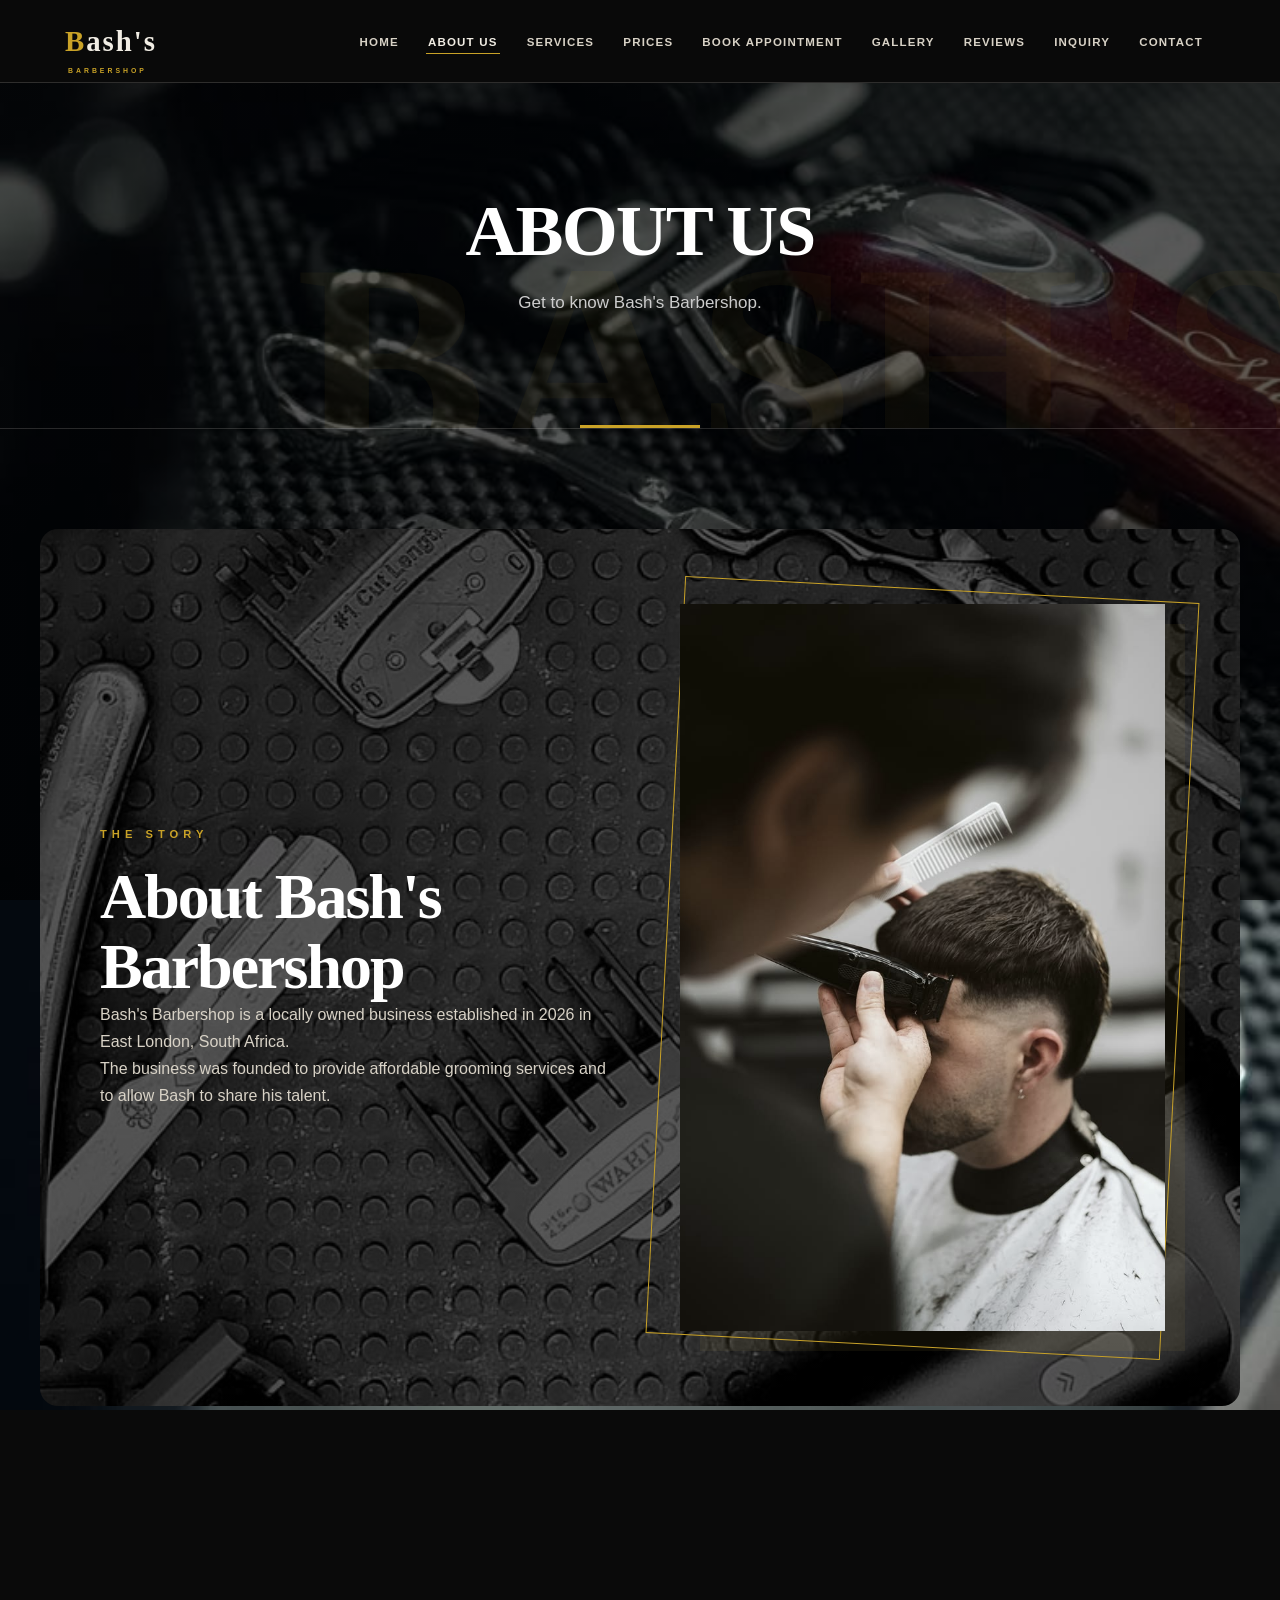
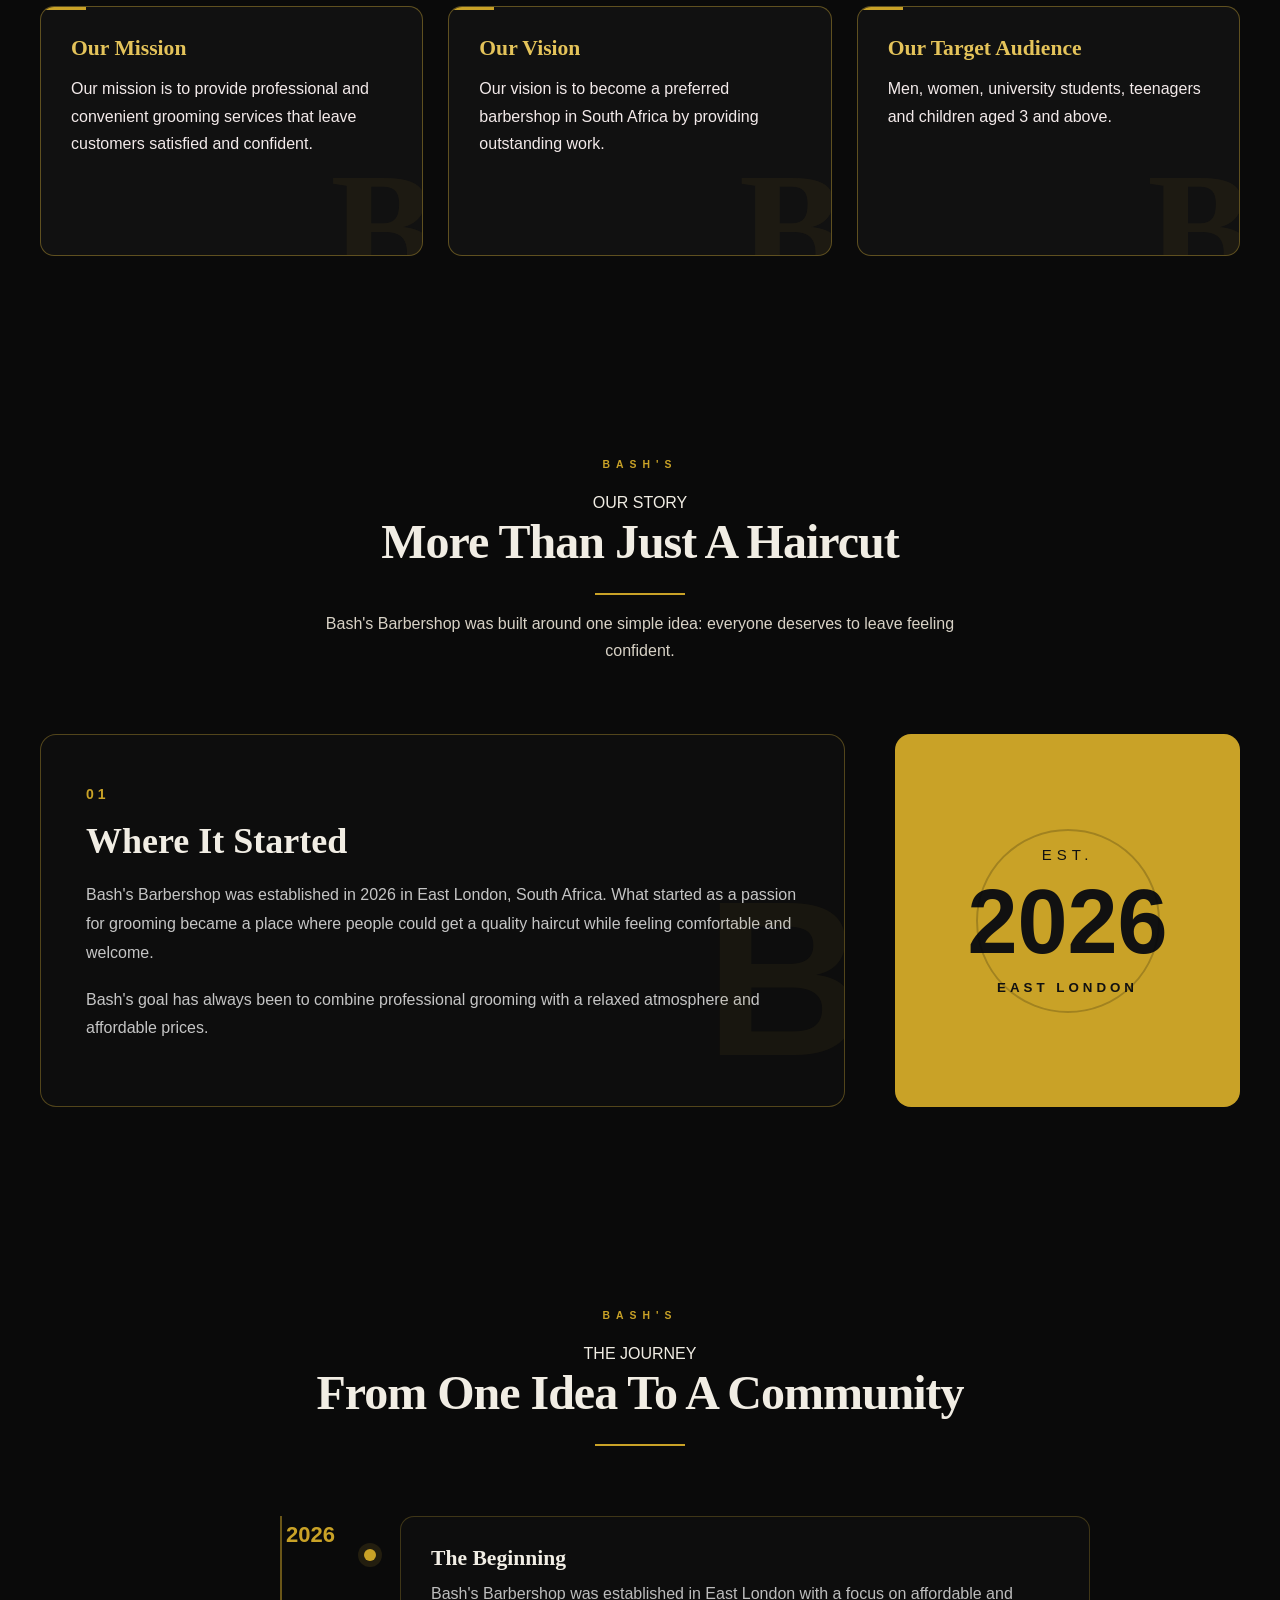
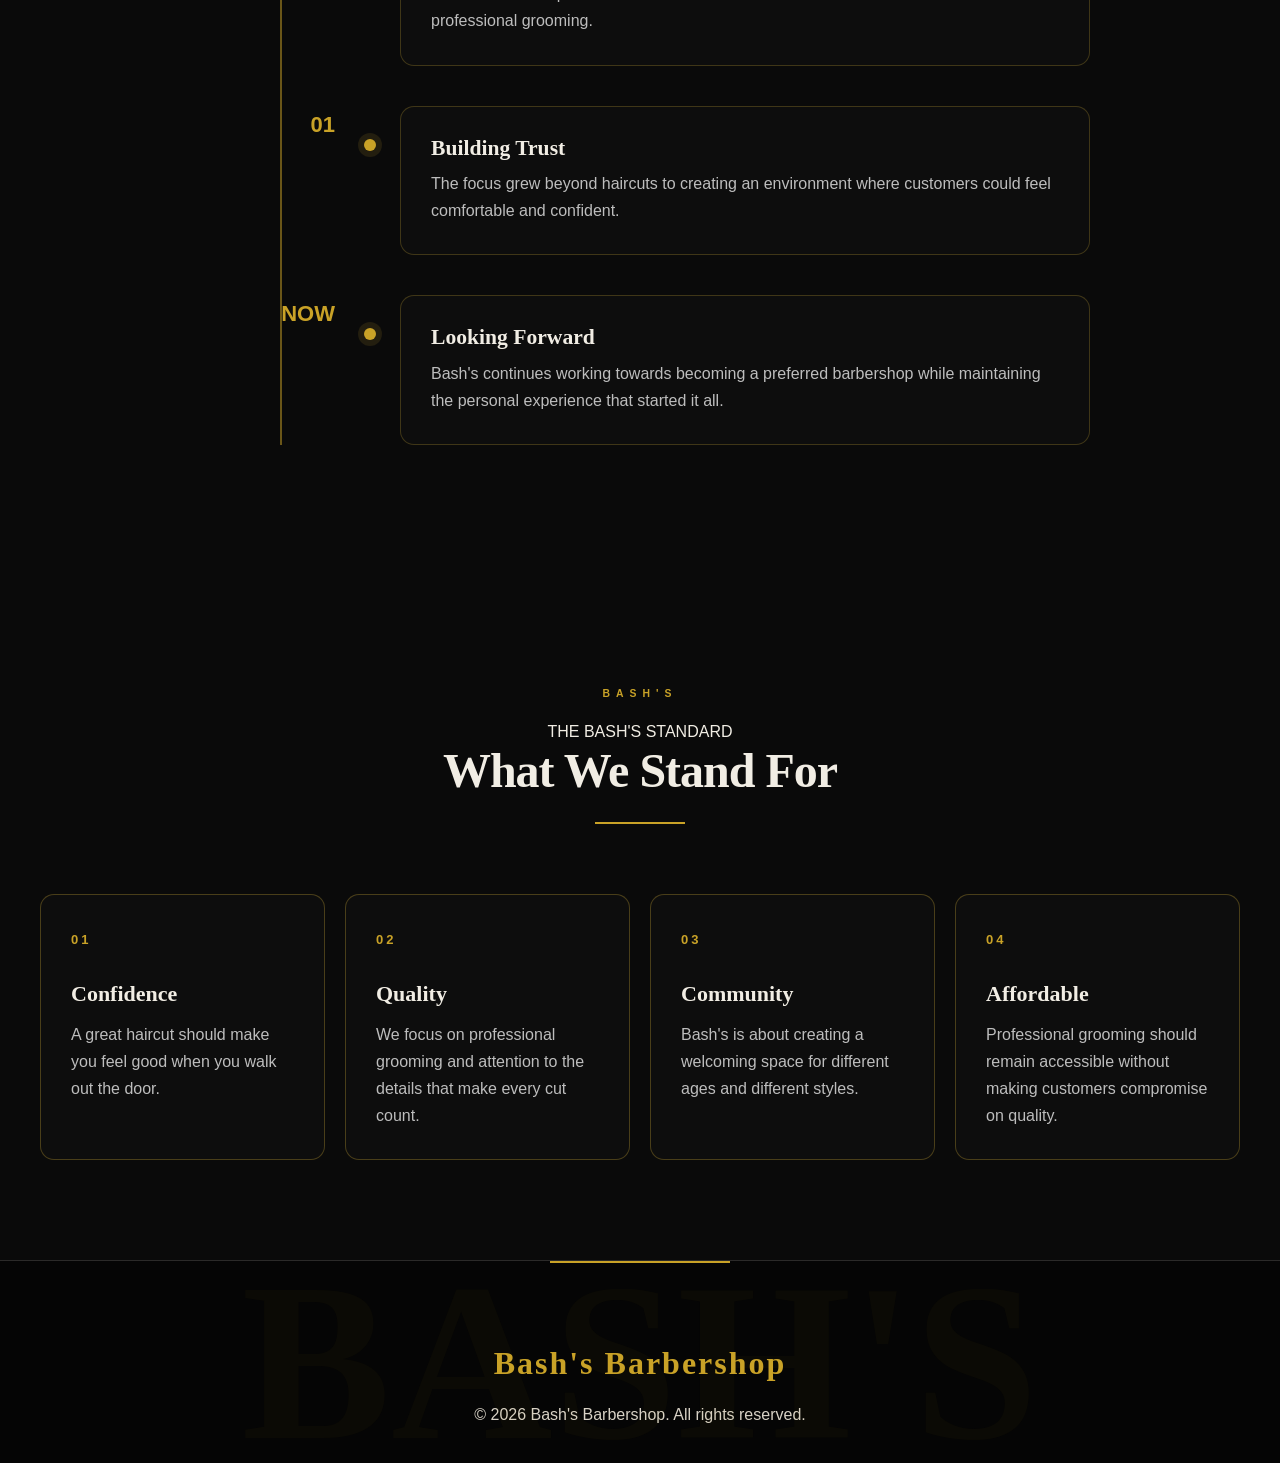
==== commit 0745229e: "Improved the website's mobile responsiveness and navigation. Added JavaScript features, interactive " ====
--- a/Pages/about.html
+++ b/Pages/about.html
@@ -7,19 +7,8 @@
     <meta name="viewport" content="width=device-width, initial-scale=1.0">
 
     <title>About Us | Bash's Barbershop</title>
-    <div class="about-decoration">
-    <div class="decoration-circle">
-        <span>BASH</span>
-    </div>
-
-    <div class="decoration-line"></div>
-
-    <div class="decoration-text">
-        <span>ESTABLISHED</span>
-        <strong>2026</strong>
-        <small>EAST LONDON</small>
-    </div>
-</div>
+
+    <meta name="description" content="Learn about Bash's Barbershop in East London, South Africa. Discover our story, mission, vision and commitment to quality and affordable grooming.">
 
     <!-- External CSS stylesheet -->
     <link rel="stylesheet" href="../css/style.css">
@@ -39,7 +28,7 @@
                 <li><a href="services.html">Services</a></li>
                 <li><a href="price.html">Prices</a></li>
                 <li><a href="appointment.html">Book Appointment</a></li>
-                <li><a href="gallery.html">Gallery</a></li>
+                <li><a href="gallery1.html">Gallery</a></li>
                 <li><a href="reviews.html">Reviews</a></li>
                 <li><a href="inquiry.html">Inquiry</a></li>
                 <li><a href="contact.html">Contact</a></li>
@@ -49,7 +38,6 @@
 
     </header>
 
-
     <main>
 
         <section class="page-banner">
@@ -57,7 +45,6 @@
             <p>Get to know Bash's Barbershop.</p>
         </section>
 
-
         <section class="section-dark">
 
             <div class="container about-layout">
@@ -86,7 +73,6 @@
 
         </section>
 
-
         <section class="section-light">
 
             <div class="container card-grid">
@@ -120,151 +106,162 @@
 
         </section>
 
+        <!-- Bash's Story -->
+        <section class="story-section">
+
+            <div class="container">
+
+                <div class="section-heading">
+                    <span>OUR STORY</span>
+                    <h2>More Than Just A Haircut</h2>
+                    <p>
+                        Bash's Barbershop was built around one simple idea:
+                        everyone deserves to leave feeling confident.
+                    </p>
+                </div>
+
+                <div class="story-grid">
+
+                    <div class="story-text">
+                        <span class="story-number">01</span>
+                        <h3>Where It Started</h3>
+
+                        <p>
+                            Bash's Barbershop was established in 2026 in East London,
+                            South Africa. What started as a passion for grooming became
+                            a place where people could get a quality haircut while
+                            feeling comfortable and welcome.
+                        </p>
+
+                        <p>
+                            Bash's goal has always been to combine professional
+                            grooming with a relaxed atmosphere and affordable prices.
+                        </p>
+                    </div>
+
+                    <div class="story-highlight">
+                        <span>EST.</span>
+                        <strong>2026</strong>
+                        <small>EAST LONDON</small>
+                    </div>
+
+                </div>
+
+            </div>
+
+        </section>
+
+        <!-- Our Journey -->
+        <section class="journey-section">
+
+            <div class="container">
+
+                <div class="section-heading">
+                    <span>THE JOURNEY</span>
+                    <h2>From One Idea To A Community</h2>
+                </div>
+
+                <div class="timeline">
+
+                    <div class="timeline-item">
+                        <div class="timeline-year">2026</div>
+
+                        <div class="timeline-content">
+                            <h3>The Beginning</h3>
+                            <p>
+                                Bash's Barbershop was established in East London
+                                with a focus on affordable and professional grooming.
+                            </p>
+                        </div>
+                    </div>
+
+                    <div class="timeline-item">
+                        <div class="timeline-year">01</div>
+
+                        <div class="timeline-content">
+                            <h3>Building Trust</h3>
+                            <p>
+                                The focus grew beyond haircuts to creating an
+                                environment where customers could feel comfortable
+                                and confident.
+                            </p>
+                        </div>
+                    </div>
+
+                    <div class="timeline-item">
+                        <div class="timeline-year">NOW</div>
+
+                        <div class="timeline-content">
+                            <h3>Looking Forward</h3>
+                            <p>
+                                Bash's continues working towards becoming a preferred
+                                barbershop while maintaining the personal experience
+                                that started it all.
+                            </p>
+                        </div>
+                    </div>
+
+                </div>
+
+            </div>
+
+        </section>
+
+        <!-- What We Stand For -->
+        <section class="values-section">
+
+            <div class="container">
+
+                <div class="section-heading">
+                    <span>THE BASH'S STANDARD</span>
+                    <h2>What We Stand For</h2>
+                </div>
+
+                <div class="values-grid">
+
+                    <div class="value-card">
+                        <span class="value-number">01</span>
+                        <h3>Confidence</h3>
+                        <p>
+                            A great haircut should make you feel good when you
+                            walk out the door.
+                        </p>
+                    </div>
+
+                    <div class="value-card">
+                        <span class="value-number">02</span>
+                        <h3>Quality</h3>
+                        <p>
+                            We focus on professional grooming and attention to
+                            the details that make every cut count.
+                        </p>
+                    </div>
+
+                    <div class="value-card">
+                        <span class="value-number">03</span>
+                        <h3>Community</h3>
+                        <p>
+                            Bash's is about creating a welcoming space for
+                            different ages and different styles.
+                        </p>
+                    </div>
+
+                    <div class="value-card">
+                        <span class="value-number">04</span>
+                        <h3>Affordable</h3>
+                        <p>
+                            Professional grooming should remain accessible
+                            without making customers compromise on quality.
+                        </p>
+                    </div>
+
+                </div>
+
+            </div>
+
+        </section>
+
     </main>
-<!-- Bash's Story -->
-<section class="story-section">
-    <div class="container">
-
-        <div class="section-heading">
-            <span>OUR STORY</span>
-            <h2>More Than Just A Haircut</h2>
-            <p>
-                Bash's Barbershop was built around one simple idea:
-                everyone deserves to leave feeling confident.
-            </p>
-        </div>
-
-        <div class="story-grid">
-
-            <div class="story-text">
-                <span class="story-number">01</span>
-                <h3>Where It Started</h3>
-                <p>
-                    Bash's Barbershop was established in 2026 in East London,
-                    South Africa. What started as a passion for grooming became
-                    a place where people could get a quality haircut while
-                    feeling comfortable and welcome.
-                </p>
-
-                <p>
-                    Bash's goal has always been to combine professional
-                    grooming with a relaxed atmosphere and affordable prices.
-                </p>
-            </div>
-
-            <div class="story-highlight">
-                <span>EST.</span>
-                <strong>2026</strong>
-                <small>EAST LONDON</small>
-            </div>
-
-        </div>
-    </div>
-</section>
-
-
-<!-- Our Journey -->
-<section class="journey-section">
-    <div class="container">
-
-        <div class="section-heading">
-            <span>THE JOURNEY</span>
-            <h2>From One Idea To A Community</h2>
-        </div>
-
-        <div class="timeline">
-
-            <div class="timeline-item">
-                <div class="timeline-year">2026</div>
-                <div class="timeline-content">
-                    <h3>The Beginning</h3>
-                    <p>
-                        Bash's Barbershop was established in East London
-                        with a focus on affordable and professional grooming.
-                    </p>
-                </div>
-            </div>
-
-            <div class="timeline-item">
-                <div class="timeline-year">01</div>
-                <div class="timeline-content">
-                    <h3>Building Trust</h3>
-                    <p>
-                        The focus grew beyond haircuts to creating an
-                        environment where customers could feel comfortable
-                        and confident.
-                    </p>
-                </div>
-            </div>
-
-            <div class="timeline-item">
-                <div class="timeline-year">NOW</div>
-                <div class="timeline-content">
-                    <h3>Looking Forward</h3>
-                    <p>
-                        Bash's continues working towards becoming a preferred
-                        barbershop while maintaining the personal experience
-                        that started it all.
-                    </p>
-                </div>
-            </div>
-
-        </div>
-    </div>
-</section>
-
-
-<!-- What We Stand For -->
-<section class="values-section">
-    <div class="container">
-
-        <div class="section-heading">
-            <span>THE BASH'S STANDARD</span>
-            <h2>What We Stand For</h2>
-        </div>
-
-        <div class="values-grid">
-
-            <div class="value-card">
-                <span class="value-number">01</span>
-                <h3>Confidence</h3>
-                <p>
-                    A great haircut should make you feel good when you
-                    walk out the door.
-                </p>
-            </div>
-
-            <div class="value-card">
-                <span class="value-number">02</span>
-                <h3>Quality</h3>
-                <p>
-                    We focus on professional grooming and attention to
-                    the details that make every cut count.
-                </p>
-            </div>
-
-            <div class="value-card">
-                <span class="value-number">03</span>
-                <h3>Community</h3>
-                <p>
-                    Bash's is about creating a welcoming space for
-                    different ages and different styles.
-                </p>
-            </div>
-
-            <div class="value-card">
-                <span class="value-number">04</span>
-                <h3>Affordable</h3>
-                <p>
-                    Professional grooming should remain accessible
-                    without making customers compromise on quality.
-                </p>
-            </div>
-
-        </div>
-
-    </div>
-</section>
 
     <footer>
 
@@ -277,4 +274,4 @@
     </footer>
 
 </body>
-</html>+</html>
--- a/css/style.css
+++ b/css/style.css
@@ -3238,4 +3238,263 @@
         width: 100%;
     }
 
-}+}
+
+/* =====================================
+   PART 3 - ABOUT PAGE MOBILE IMPROVEMENTS
+   ===================================== */
+
+@media screen and (max-width: 768px) {
+
+    .about-layout {
+        grid-template-columns: 1fr;
+        gap: 25px;
+        padding: 30px 18px;
+        width: 100%;
+        box-sizing: border-box;
+    }
+
+    .about-layout h2 {
+        font-size: clamp(24px, 6vw, 32px);
+        line-height: 1.2;
+        overflow-wrap: break-word;
+    }
+
+    .about-layout p {
+        font-size: 15px;
+        line-height: 1.7;
+    }
+
+    .about-image {
+        width: 100%;
+        min-width: 0;
+    }
+
+    .about-image img {
+        width: 100%;
+        height: auto;
+        max-width: 100%;
+        object-fit: cover;
+    }
+
+    .page-banner {
+        padding: 55px 18px;
+    }
+
+    .page-banner h1 {
+        font-size: clamp(30px, 8vw, 44px);
+        line-height: 1.15;
+        overflow-wrap: break-word;
+    }
+
+    .page-banner p {
+        font-size: 15px;
+        line-height: 1.6;
+    }
+
+    .story-grid,
+    .values-grid {
+        grid-template-columns: 1fr;
+        gap: 25px;
+    }
+
+    .timeline-item {
+        gap: 15px;
+        flex-wrap: wrap;
+    }
+}
+
+@media screen and (max-width: 480px) {
+
+    .about-layout {
+        padding: 25px 14px;
+    }
+
+    .about-layout h2 {
+        font-size: 25px;
+    }
+
+    .about-layout p {
+        font-size: 14px;
+    }
+
+    .page-banner h1 {
+        font-size: 30px;
+    }
+}
+
+/* JAVASCRIPT INTERACTIVE FEATURES */
+
+/* Mobile navigation button */
+.menu-toggle {
+    display: none;
+    background: transparent;
+    border: none;
+    color: white;
+    font-size: 28px;
+    cursor: pointer;
+}
+
+/* Dynamic welcome message */
+.welcome-message {
+    color: #d4af37;
+    font-weight: bold;
+    margin-top: 20px;
+}
+
+/* Back to top button */
+.back-to-top {
+    position: fixed;
+    bottom: 25px;
+    right: 25px;
+    width: 45px;
+    height: 45px;
+    border: none;
+    border-radius: 50%;
+    background: #d4af37;
+    color: #111;
+    font-size: 25px;
+    cursor: pointer;
+    display: none;
+    z-index: 999;
+}
+
+.back-to-top.visible {
+    display: block;
+}
+
+/* Mobile screen navigation */
+@media screen and (max-width: 768px) {
+
+    .menu-toggle {
+        display: block;
+    }
+
+    .navbar {
+        position: relative;
+    }
+
+    .nav-links {
+        display: none;
+        flex-direction: column;
+        width: 100%;
+        position: absolute;
+        top: 100%;
+        left: 0;
+        background: #111;
+        padding: 20px;
+        z-index: 1000;
+    }
+
+    .nav-links.show {
+        display: flex;
+    }
+
+    .nav-links li {
+        margin: 10px 0;
+    }
+}
+
+/* GALLERY LIGHTBOX */
+
+.lightbox {
+    display: none;
+    position: fixed;
+    inset: 0;
+    background: rgba(0, 0, 0, 0.95);
+    z-index: 9999;
+    justify-content: center;
+    align-items: center;
+    padding: 30px;
+}
+
+.lightbox.active {
+    display: flex;
+}
+
+.lightbox img {
+    max-width: 90%;
+    max-height: 85vh;
+    object-fit: contain;
+    border: 3px solid #d4af37;
+    border-radius: 8px;
+}
+
+.lightbox-close {
+    position: absolute;
+    top: 20px;
+    right: 30px;
+    background: none;
+    border: none;
+    color: white;
+    font-size: 45px;
+    cursor: pointer;
+}
+
+/* INTERACTIVE LOCATION MAP */
+
+.map-container {
+    margin-top: 45px;
+    text-align: center;
+}
+
+.map-container h3 {
+    margin-bottom: 10px;
+}
+
+.map-container p {
+    margin-bottom: 20px;
+}
+
+#barbershop-map {
+    width: 100%;
+    height: 400px;
+    border: 2px solid #d4af37;
+    border-radius: 12px;
+    z-index: 1;
+}
+
+@media screen and (max-width: 600px) {
+    #barbershop-map {
+        height: 300px;
+    }
+}
+/* SERVICE SEARCH AND FILTER */
+
+.service-tools {
+    display: flex;
+    gap: 15px;
+    margin: 30px 0 15px;
+    flex-wrap: wrap;
+}
+
+.service-tools input,
+.service-tools select {
+    padding: 14px;
+    border: 1px solid #d4af37;
+    border-radius: 6px;
+    font-size: 15px;
+    flex: 1;
+    min-width: 200px;
+}
+
+#serviceResults {
+    margin-bottom: 20px;
+    color: #d4af37;
+}
+
+.service-card {
+    transition: opacity 0.3s ease, transform 0.3s ease;
+}
+
+@media screen and (max-width: 600px) {
+    .service-tools {
+        flex-direction: column;
+    }
+
+    .service-tools input,
+    .service-tools select {
+        width: 100%;
+        box-sizing: border-box;
+    }
+}
